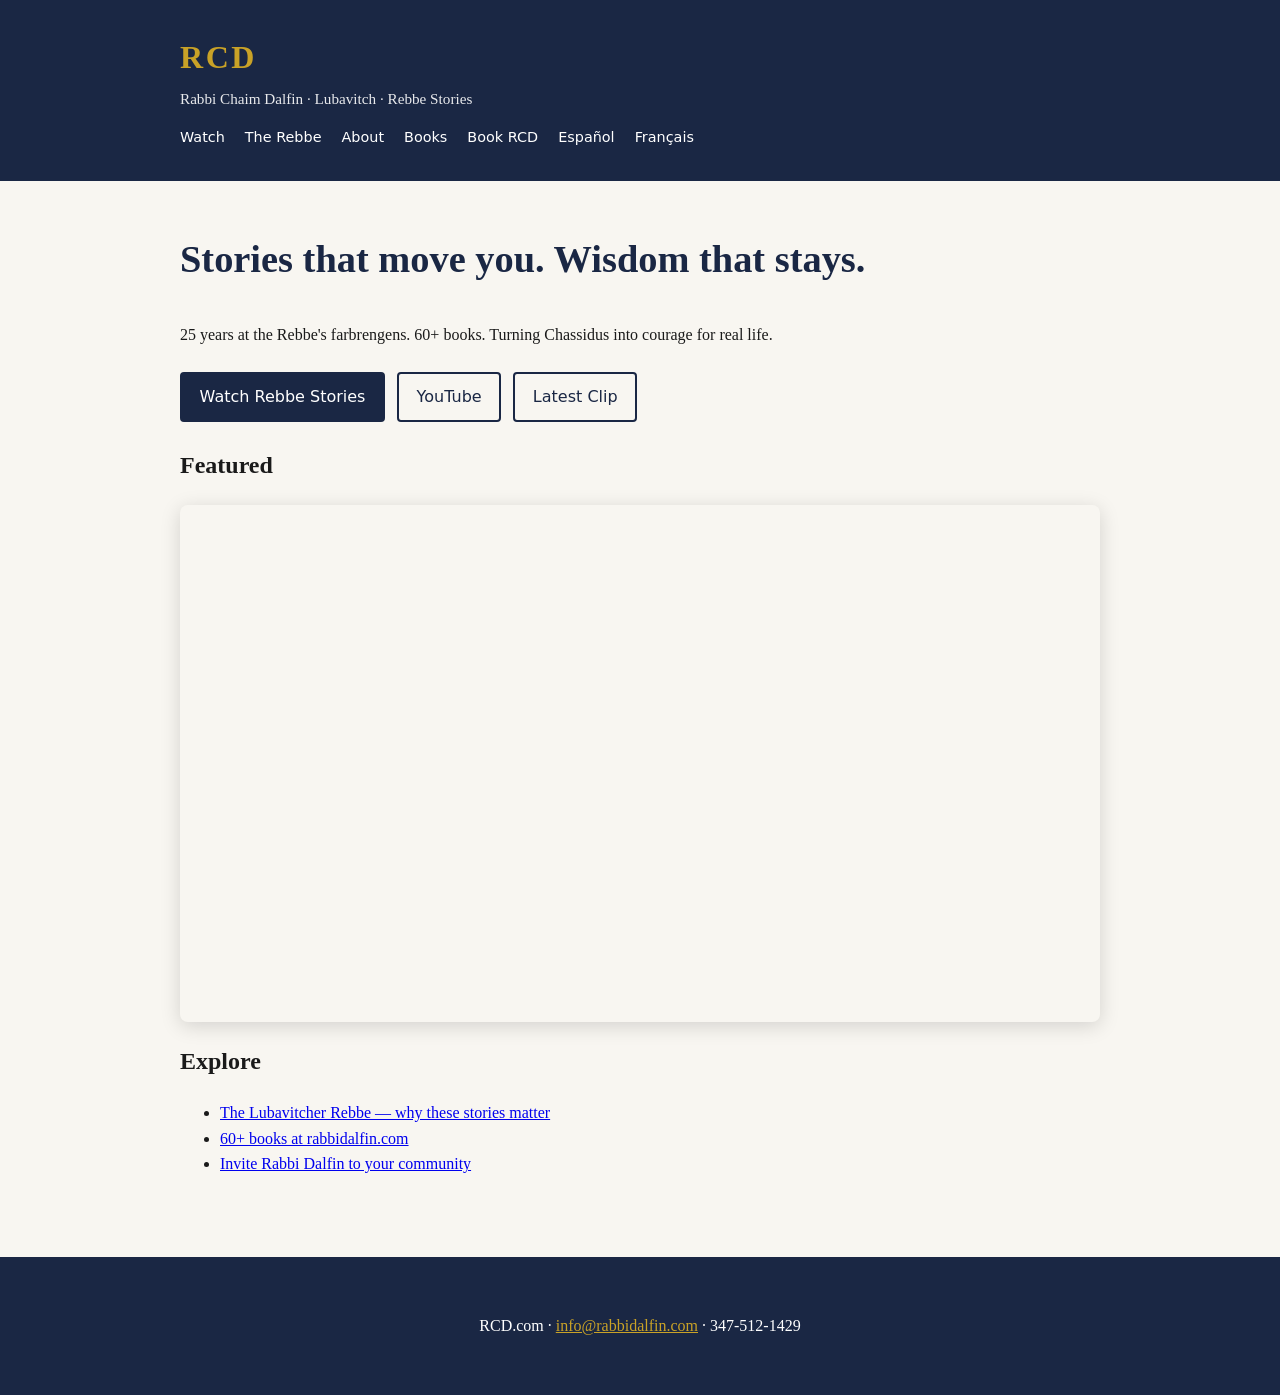
==== index.html @ e17a7317 "Initial RCD.com static site scaffold for Render deployment" ====
<!DOCTYPE html>
<html lang="en">
<head>
  <meta charset="UTF-8">
  <meta name="viewport" content="width=device-width, initial-scale=1">
  <title>RCD | Rabbi Chaim Dalfin — Lubavitch · Rebbe Stories</title>
  <meta name="description" content="Rebbe stories and Chassidus by Rabbi Chaim Dalfin. Watch, learn, book a farbrengen.">
  <link rel="stylesheet" href="/styles.css">
</head>
<body>
  <header class="site-header">
    <div class="wrap">
      <a class="logo" href="/">RCD</a>
      <p class="tagline">Rabbi Chaim Dalfin · Lubavitch · Rebbe Stories</p>
      <nav>
        <a href="/watch.html">Watch</a>
        <a href="/rebbe.html">The Rebbe</a>
        <a href="/about.html">About</a>
        <a href="/books.html">Books</a>
        <a href="/book.html">Book RCD</a>
        <a href="/es.html">Español</a>
        <a href="/fr.html">Français</a>
      </nav>
    </div>
  </header>
  <main class="wrap">
    <section class="hero">
      <h1>Stories that move you. Wisdom that stays.</h1>
      <p>25 years at the Rebbe&apos;s farbrengens. 60+ books. Turning Chassidus into courage for real life.</p>
      <div class="cta-row">
        <a class="btn primary" href="/watch.html">Watch Rebbe Stories</a>
        <a class="btn" href="https://www.youtube.com/@RabbiDalfin" target="_blank" rel="noopener">YouTube</a>
        <a class="btn" href="/clip.html">Latest Clip</a>
      </div>
    </section>
    <section class="embed">
      <h2>Featured</h2>
      <div class="video-wrap">
        <iframe src="https://www.youtube.com/embed/lO8zL2on-t8" title="Rabbi Chaim Dalfin — sample talk" allowfullscreen loading="lazy"></iframe>
      </div>
    </section>
    <section class="links">
      <h2>Explore</h2>
      <ul>
        <li><a href="/rebbe.html">The Lubavitcher Rebbe — why these stories matter</a></li>
        <li><a href="https://www.rabbidalfin.com" target="_blank" rel="noopener">60+ books at rabbidalfin.com</a></li>
        <li><a href="/book.html">Invite Rabbi Dalfin to your community</a></li>
      </ul>
    </section>
  </main>
  <footer class="site-footer">
    <div class="wrap">
      <p>RCD.com · <a href="mailto:info@rabbidalfin.com">info@rabbidalfin.com</a> · 347-512-1429</p>
    </div>
  </footer>
  <script src="/app.js"></script>
</body>
</html>
---- styles.css ----
:root { --navy:#1a2744; --gold:#c9a227; --bg:#f8f6f1; --text:#1a1a1a; }
* { box-sizing:border-box; }
body { margin:0; font-family: Georgia, "Times New Roman", serif; background:var(--bg); color:var(--text); line-height:1.6; }
.wrap { max-width:960px; margin:0 auto; padding:1rem 1.25rem; }
.site-header { background:var(--navy); color:#fff; padding:1rem 0; }
.logo { font-size:2rem; font-weight:bold; color:var(--gold); text-decoration:none; letter-spacing:.08em; }
.tagline { margin:.25rem 0 .75rem; opacity:.9; font-size:.95rem; }
nav a { color:#fff; margin-right:1rem; text-decoration:none; font-family: system-ui, sans-serif; font-size:.9rem; }
nav a:hover { color:var(--gold); }
.hero h1 { font-size:clamp(1.6rem,4vw,2.4rem); color:var(--navy); }
.cta-row { display:flex; flex-wrap:wrap; gap:.75rem; margin:1.5rem 0; }
.btn { display:inline-block; padding:.65rem 1.1rem; border:2px solid var(--navy); color:var(--navy); text-decoration:none; font-family:system-ui,sans-serif; border-radius:4px; }
.btn.primary { background:var(--navy); color:#fff; }
.btn:hover { opacity:.9; }
.video-wrap { position:relative; padding-bottom:56.25%; height:0; overflow:hidden; border-radius:8px; box-shadow:0 4px 20px rgba(0,0,0,.15); }
.video-wrap iframe { position:absolute; top:0; left:0; width:100%; height:100%; border:0; }
.site-footer { background:var(--navy); color:#fff; margin-top:3rem; padding:1.5rem 0; text-align:center; }
.site-footer a { color:var(--gold); }
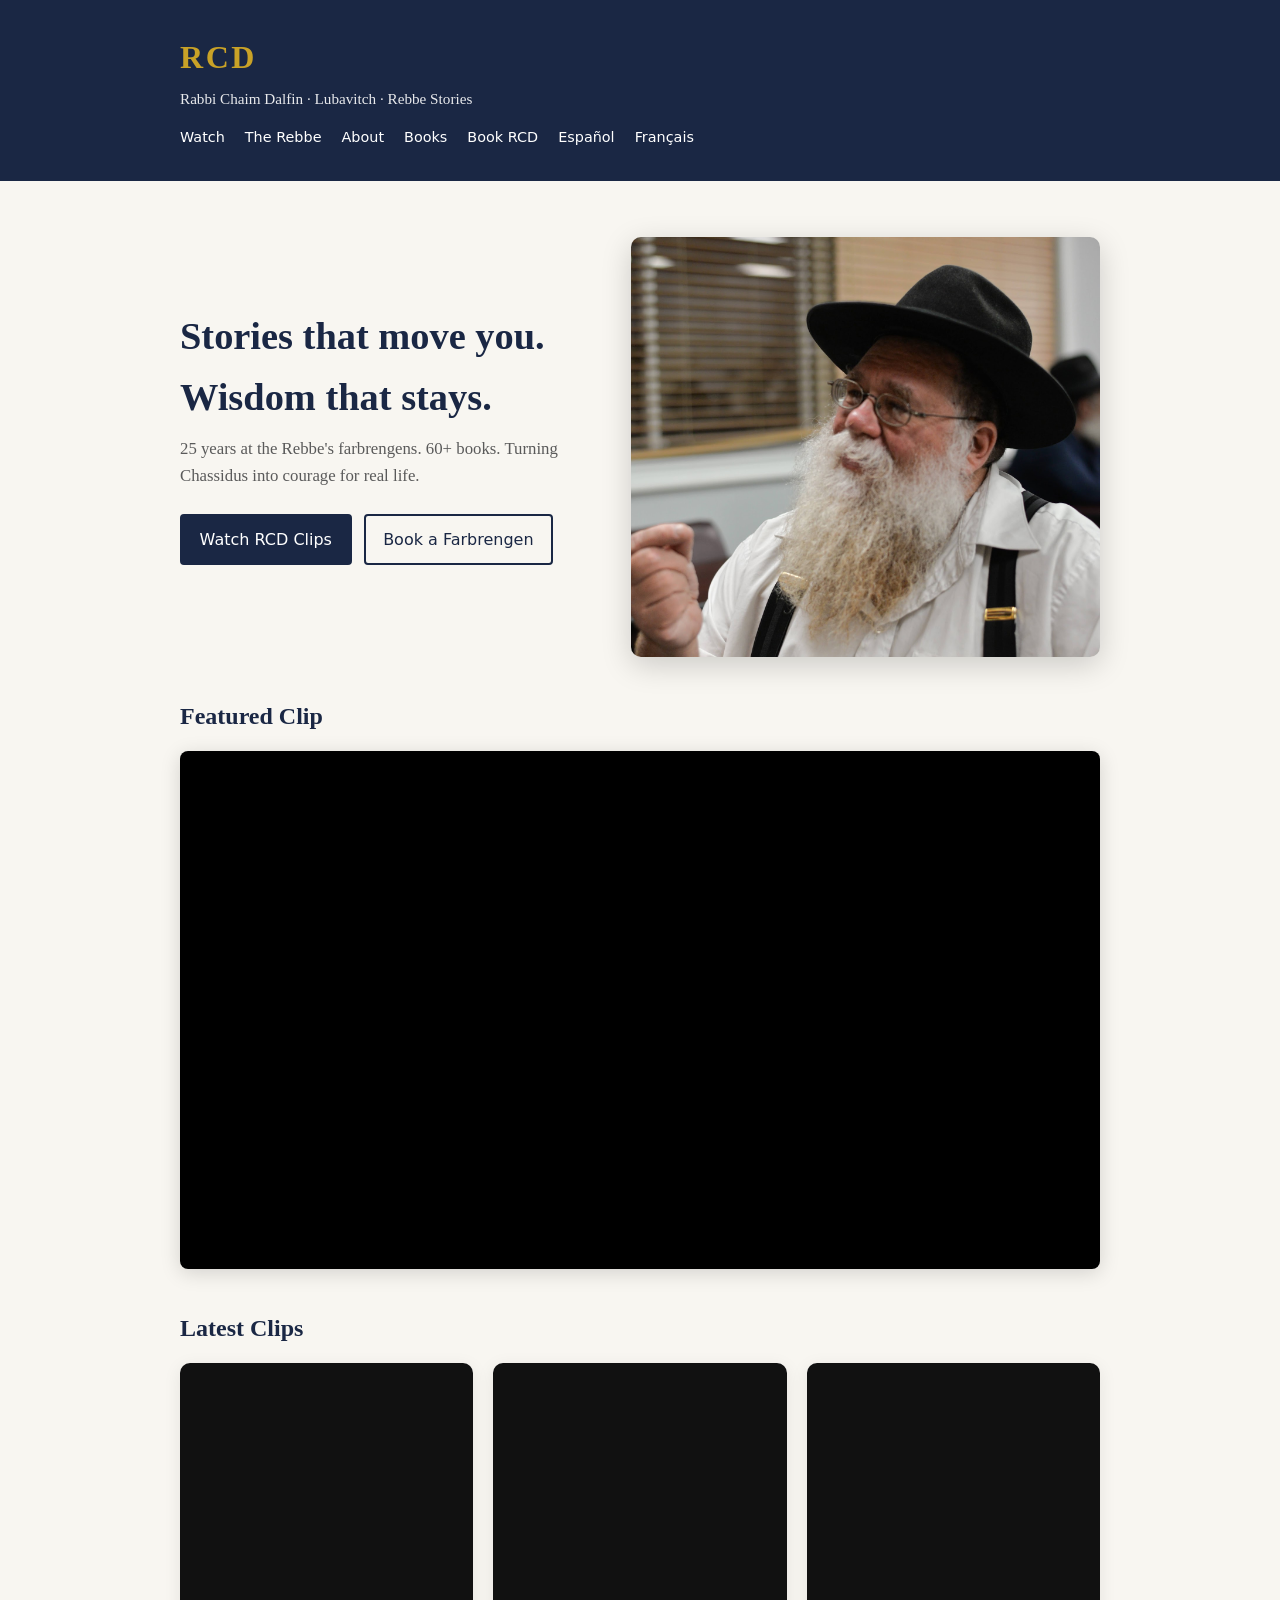
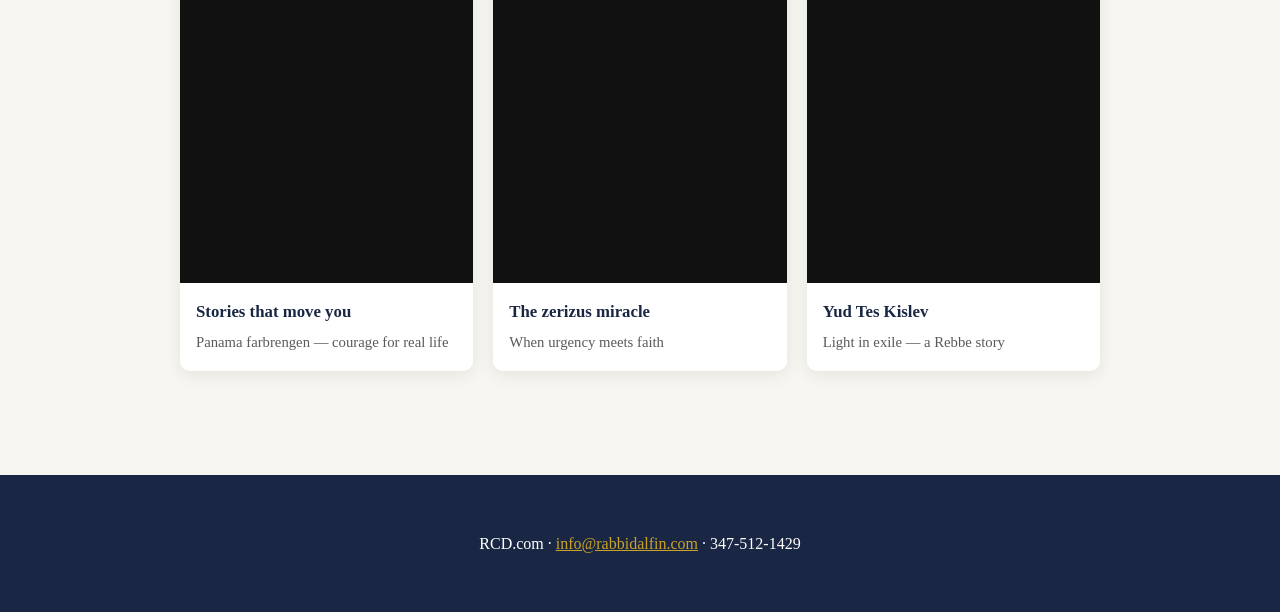
==== commit be746453: "RCD-only site: portraits, clip gallery, and unique pages" ====
--- a/index.html
+++ b/index.html
@@ -4,10 +4,10 @@
   <meta charset="UTF-8">
   <meta name="viewport" content="width=device-width, initial-scale=1">
   <title>RCD | Rabbi Chaim Dalfin — Lubavitch · Rebbe Stories</title>
-  <meta name="description" content="Rebbe stories and Chassidus by Rabbi Chaim Dalfin. Watch, learn, book a farbrengen.">
+  <meta name="description" content="Rebbe stories and Chassidus by Rabbi Chaim Dalfin. Watch clips, explore books, book a farbrengen.">
   <link rel="stylesheet" href="/styles.css">
 </head>
-<body>
+<body data-page="home">
   <header class="site-header">
     <div class="wrap">
       <a class="logo" href="/">RCD</a>
@@ -24,28 +24,24 @@
     </div>
   </header>
   <main class="wrap">
-    <section class="hero">
-      <h1>Stories that move you. Wisdom that stays.</h1>
-      <p>25 years at the Rebbe&apos;s farbrengens. 60+ books. Turning Chassidus into courage for real life.</p>
-      <div class="cta-row">
-        <a class="btn primary" href="/watch.html">Watch Rebbe Stories</a>
-        <a class="btn" href="https://www.youtube.com/@RabbiDalfin" target="_blank" rel="noopener">YouTube</a>
-        <a class="btn" href="/clip.html">Latest Clip</a>
+    <section class="hero has-portrait">
+      <div>
+        <h1>Stories that move you. Wisdom that stays.</h1>
+        <p class="lead">25 years at the Rebbe&apos;s farbrengens. 60+ books. Turning Chassidus into courage for real life.</p>
+        <div class="cta-row">
+          <a class="btn primary" href="/watch.html">Watch RCD Clips</a>
+          <a class="btn" href="/book.html">Book a Farbrengen</a>
+        </div>
       </div>
+      <img class="hero-portrait" data-hero-portrait src="" alt="Rabbi Chaim Dalfin">
     </section>
-    <section class="embed">
-      <h2>Featured</h2>
-      <div class="video-wrap">
-        <iframe src="https://www.youtube.com/embed/lO8zL2on-t8" title="Rabbi Chaim Dalfin — sample talk" allowfullscreen loading="lazy"></iframe>
-      </div>
+    <section>
+      <h2>Featured Clip</h2>
+      <div data-featured-player></div>
     </section>
-    <section class="links">
-      <h2>Explore</h2>
-      <ul>
-        <li><a href="/rebbe.html">The Lubavitcher Rebbe — why these stories matter</a></li>
-        <li><a href="https://www.rabbidalfin.com" target="_blank" rel="noopener">60+ books at rabbidalfin.com</a></li>
-        <li><a href="/book.html">Invite Rabbi Dalfin to your community</a></li>
-      </ul>
+    <section>
+      <h2>Latest Clips</h2>
+      <div class="clip-grid" data-clip-grid></div>
     </section>
   </main>
   <footer class="site-footer">
--- a/styles.css
+++ b/styles.css
@@ -1,18 +1,161 @@
-:root { --navy:#1a2744; --gold:#c9a227; --bg:#f8f6f1; --text:#1a1a1a; }
-* { box-sizing:border-box; }
-body { margin:0; font-family: Georgia, "Times New Roman", serif; background:var(--bg); color:var(--text); line-height:1.6; }
-.wrap { max-width:960px; margin:0 auto; padding:1rem 1.25rem; }
-.site-header { background:var(--navy); color:#fff; padding:1rem 0; }
-.logo { font-size:2rem; font-weight:bold; color:var(--gold); text-decoration:none; letter-spacing:.08em; }
-.tagline { margin:.25rem 0 .75rem; opacity:.9; font-size:.95rem; }
-nav a { color:#fff; margin-right:1rem; text-decoration:none; font-family: system-ui, sans-serif; font-size:.9rem; }
-nav a:hover { color:var(--gold); }
-.hero h1 { font-size:clamp(1.6rem,4vw,2.4rem); color:var(--navy); }
-.cta-row { display:flex; flex-wrap:wrap; gap:.75rem; margin:1.5rem 0; }
-.btn { display:inline-block; padding:.65rem 1.1rem; border:2px solid var(--navy); color:var(--navy); text-decoration:none; font-family:system-ui,sans-serif; border-radius:4px; }
-.btn.primary { background:var(--navy); color:#fff; }
-.btn:hover { opacity:.9; }
-.video-wrap { position:relative; padding-bottom:56.25%; height:0; overflow:hidden; border-radius:8px; box-shadow:0 4px 20px rgba(0,0,0,.15); }
-.video-wrap iframe { position:absolute; top:0; left:0; width:100%; height:100%; border:0; }
-.site-footer { background:var(--navy); color:#fff; margin-top:3rem; padding:1.5rem 0; text-align:center; }
-.site-footer a { color:var(--gold); }
+:root {
+  --navy: #1a2744;
+  --gold: #c9a227;
+  --bg: #f8f6f1;
+  --text: #1a1a1a;
+  --muted: #5a5a5a;
+  --card: #fff;
+}
+* { box-sizing: border-box; }
+body {
+  margin: 0;
+  font-family: Georgia, "Times New Roman", serif;
+  background: var(--bg);
+  color: var(--text);
+  line-height: 1.6;
+}
+.wrap { max-width: 960px; margin: 0 auto; padding: 1rem 1.25rem; }
+.site-header {
+  background: var(--navy);
+  color: #fff;
+  padding: 1rem 0;
+}
+.logo {
+  font-size: 2rem;
+  font-weight: bold;
+  color: var(--gold);
+  text-decoration: none;
+  letter-spacing: .08em;
+}
+.tagline { margin: .25rem 0 .75rem; opacity: .9; font-size: .95rem; }
+nav a {
+  color: #fff;
+  margin-right: 1rem;
+  text-decoration: none;
+  font-family: system-ui, sans-serif;
+  font-size: .9rem;
+}
+nav a:hover, nav a.active { color: var(--gold); }
+.hero { display: grid; gap: 1.5rem; align-items: center; }
+@media (min-width: 720px) {
+  .hero.has-portrait { grid-template-columns: 1fr 1.1fr; }
+}
+.hero h1 { font-size: clamp(1.6rem, 4vw, 2.4rem); color: var(--navy); margin: 0 0 .5rem; }
+.hero p.lead { font-size: 1.05rem; color: var(--muted); margin: 0; }
+.hero-portrait {
+  width: 100%;
+  max-height: 420px;
+  object-fit: cover;
+  border-radius: 10px;
+  box-shadow: 0 8px 30px rgba(0,0,0,.18);
+}
+.cta-row { display: flex; flex-wrap: wrap; gap: .75rem; margin: 1.5rem 0; }
+.btn {
+  display: inline-block;
+  padding: .65rem 1.1rem;
+  border: 2px solid var(--navy);
+  color: var(--navy);
+  text-decoration: none;
+  font-family: system-ui, sans-serif;
+  border-radius: 4px;
+  background: transparent;
+  cursor: pointer;
+}
+.btn.primary { background: var(--navy); color: #fff; }
+.btn:hover { opacity: .9; }
+section { margin: 2.5rem 0; }
+section h2 { color: var(--navy); margin-bottom: 1rem; }
+.clip-grid {
+  display: grid;
+  grid-template-columns: repeat(auto-fill, minmax(260px, 1fr));
+  gap: 1.25rem;
+}
+.clip-card {
+  background: var(--card);
+  border-radius: 10px;
+  overflow: hidden;
+  box-shadow: 0 4px 18px rgba(0,0,0,.08);
+  text-decoration: none;
+  color: inherit;
+  transition: transform .15s;
+}
+.clip-card:hover { transform: translateY(-2px); }
+.clip-thumb {
+  position: relative;
+  padding-bottom: 177%;
+  background: #111;
+  overflow: hidden;
+}
+.clip-thumb video,
+.clip-thumb iframe,
+.clip-thumb img {
+  position: absolute;
+  inset: 0;
+  width: 100%;
+  height: 100%;
+  object-fit: cover;
+  border: 0;
+}
+.clip-body { padding: 1rem; }
+.clip-body h3 { margin: 0 0 .35rem; font-size: 1.05rem; color: var(--navy); }
+.clip-body p { margin: 0; font-size: .92rem; color: var(--muted); }
+.portrait-strip {
+  display: flex;
+  gap: .75rem;
+  overflow-x: auto;
+  padding-bottom: .5rem;
+}
+.portrait-strip img {
+  height: 140px;
+  width: auto;
+  border-radius: 8px;
+  flex: 0 0 auto;
+}
+.video-wrap {
+  position: relative;
+  padding-bottom: 56.25%;
+  height: 0;
+  overflow: hidden;
+  border-radius: 8px;
+  box-shadow: 0 4px 20px rgba(0,0,0,.15);
+  background: #000;
+}
+.video-wrap iframe,
+.video-wrap video {
+  position: absolute;
+  top: 0; left: 0;
+  width: 100%; height: 100%;
+  border: 0;
+}
+.video-wrap.vertical { padding-bottom: 177%; max-width: 360px; margin: 0 auto; }
+.prose { max-width: 42rem; }
+.prose p { margin: 0 0 1rem; }
+.link-list { list-style: none; padding: 0; }
+.link-list li { margin: .65rem 0; }
+.link-list a { color: var(--navy); font-weight: 600; }
+.book-grid {
+  display: grid;
+  grid-template-columns: repeat(auto-fill, minmax(220px, 1fr));
+  gap: 1rem;
+}
+.book-card {
+  background: var(--card);
+  padding: 1.25rem;
+  border-radius: 8px;
+  box-shadow: 0 2px 12px rgba(0,0,0,.06);
+}
+.book-card h3 { margin-top: 0; color: var(--navy); }
+.contact-box {
+  background: var(--card);
+  padding: 1.5rem;
+  border-radius: 8px;
+  border-left: 4px solid var(--gold);
+}
+.site-footer {
+  background: var(--navy);
+  color: #fff;
+  margin-top: 3rem;
+  padding: 1.5rem 0;
+  text-align: center;
+}
+.site-footer a { color: var(--gold); }
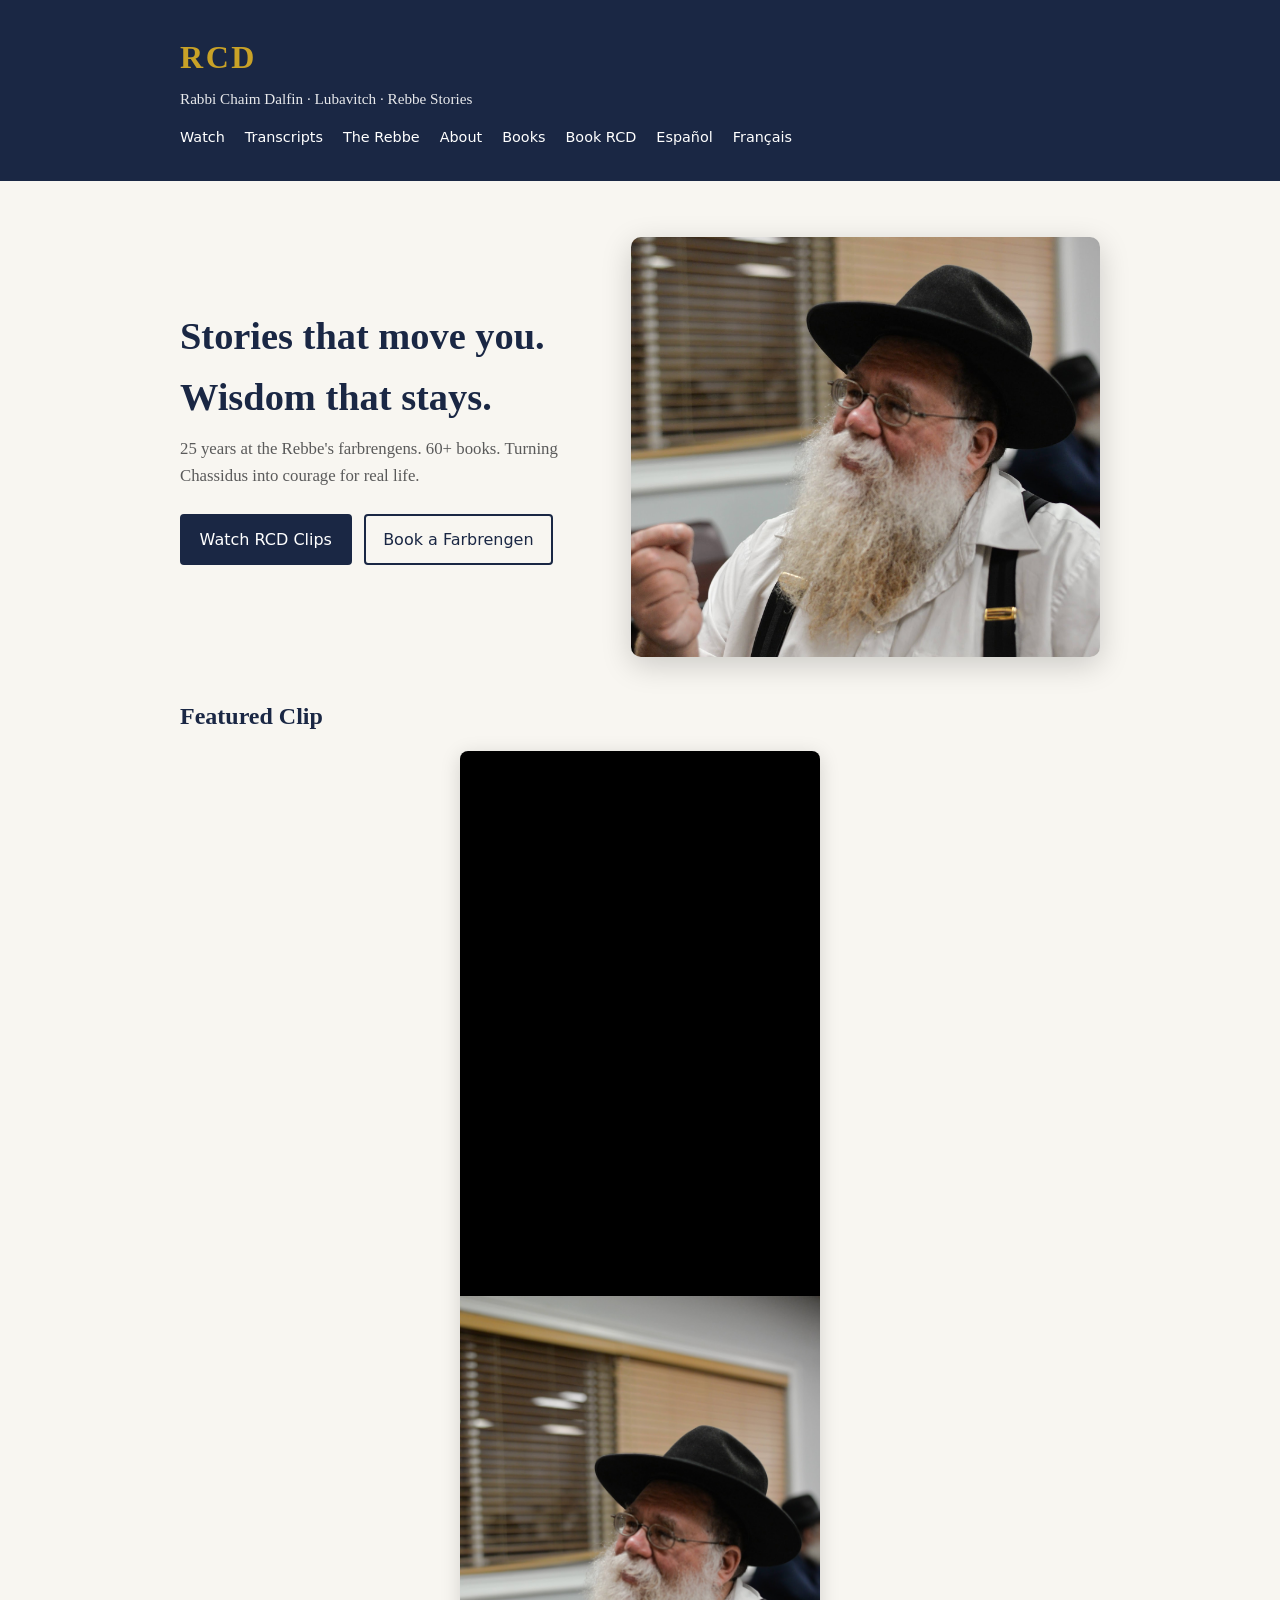
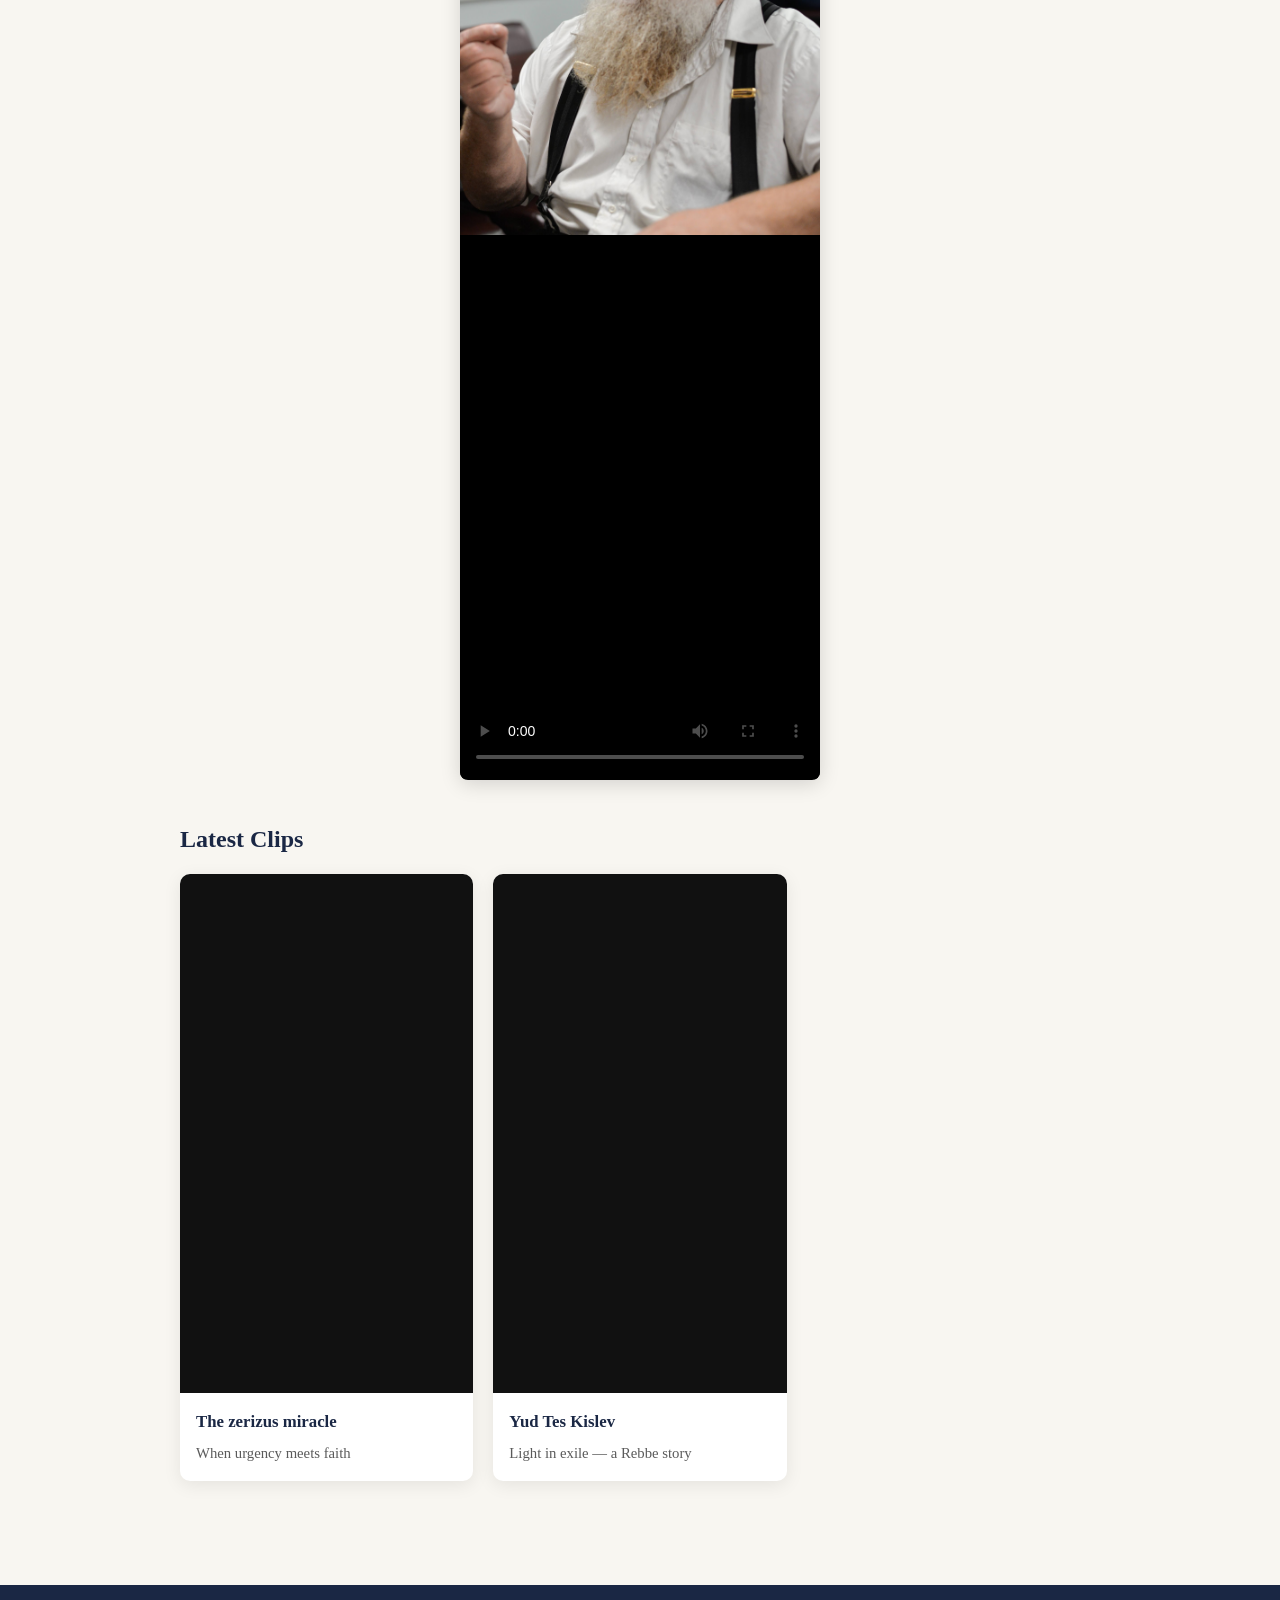
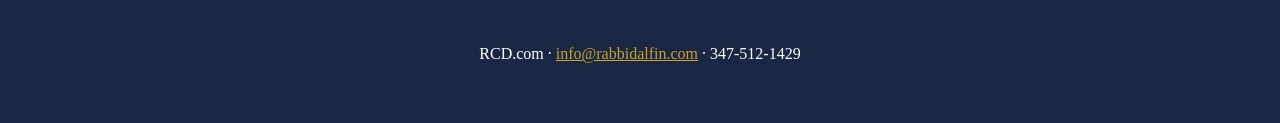
==== commit ffb4d6e7: "Add full video transcripts with timestamps and YouTube links. Self-contained transcript data, listin" ====
--- a/index.html
+++ b/index.html
@@ -14,6 +14,7 @@
       <p class="tagline">Rabbi Chaim Dalfin · Lubavitch · Rebbe Stories</p>
       <nav>
         <a href="/watch.html">Watch</a>
+        <a href="/transcripts.html">Transcripts</a>
         <a href="/rebbe.html">The Rebbe</a>
         <a href="/about.html">About</a>
         <a href="/books.html">Books</a>
--- a/styles.css
+++ b/styles.css
@@ -88,13 +88,18 @@
 }
 .clip-thumb video,
 .clip-thumb iframe,
-.clip-thumb img {
+.clip-thumb img,
+.clip-thumb-poster {
   position: absolute;
   inset: 0;
   width: 100%;
   height: 100%;
   object-fit: cover;
   border: 0;
+}
+.clip-thumb-poster {
+  background-size: cover;
+  background-position: center top;
 }
 .clip-body { padding: 1rem; }
 .clip-body h3 { margin: 0 0 .35rem; font-size: 1.05rem; color: var(--navy); }
@@ -159,3 +164,57 @@
   text-align: center;
 }
 .site-footer a { color: var(--gold); }
+.transcript-list li {
+  background: var(--card);
+  padding: 1rem 1.25rem;
+  border-radius: 8px;
+  box-shadow: 0 2px 12px rgba(0,0,0,.06);
+}
+.transcript-list a { font-size: 1.05rem; }
+.transcript-meta {
+  display: block;
+  margin-top: .35rem;
+  font-size: .88rem;
+  color: var(--muted);
+  font-family: system-ui, sans-serif;
+}
+.transcript-meta a { color: var(--navy); font-weight: 500; }
+.transcript-body {
+  margin-top: 1.5rem;
+  background: var(--card);
+  border-radius: 8px;
+  padding: 1rem;
+  box-shadow: 0 2px 12px rgba(0,0,0,.06);
+}
+.transcript-line {
+  display: grid;
+  grid-template-columns: 4.5rem 1fr;
+  gap: .75rem;
+  padding: .65rem 0;
+  border-bottom: 1px solid rgba(26,39,68,.08);
+}
+.transcript-line:last-child { border-bottom: 0; }
+.transcript-time {
+  font-family: ui-monospace, "Cascadia Code", "Segoe UI Mono", monospace;
+  font-size: .78rem;
+  color: var(--gold);
+  background: var(--navy);
+  padding: .2rem .35rem;
+  border-radius: 3px;
+  white-space: nowrap;
+  align-self: start;
+  line-height: 1.4;
+}
+.transcript-text {
+  margin: 0;
+  font-size: .95rem;
+  word-break: break-word;
+}
+.transcript-loading { color: var(--muted); }
+@media (max-width: 480px) {
+  .transcript-line {
+    grid-template-columns: 1fr;
+    gap: .35rem;
+  }
+  .transcript-time { width: fit-content; }
+}
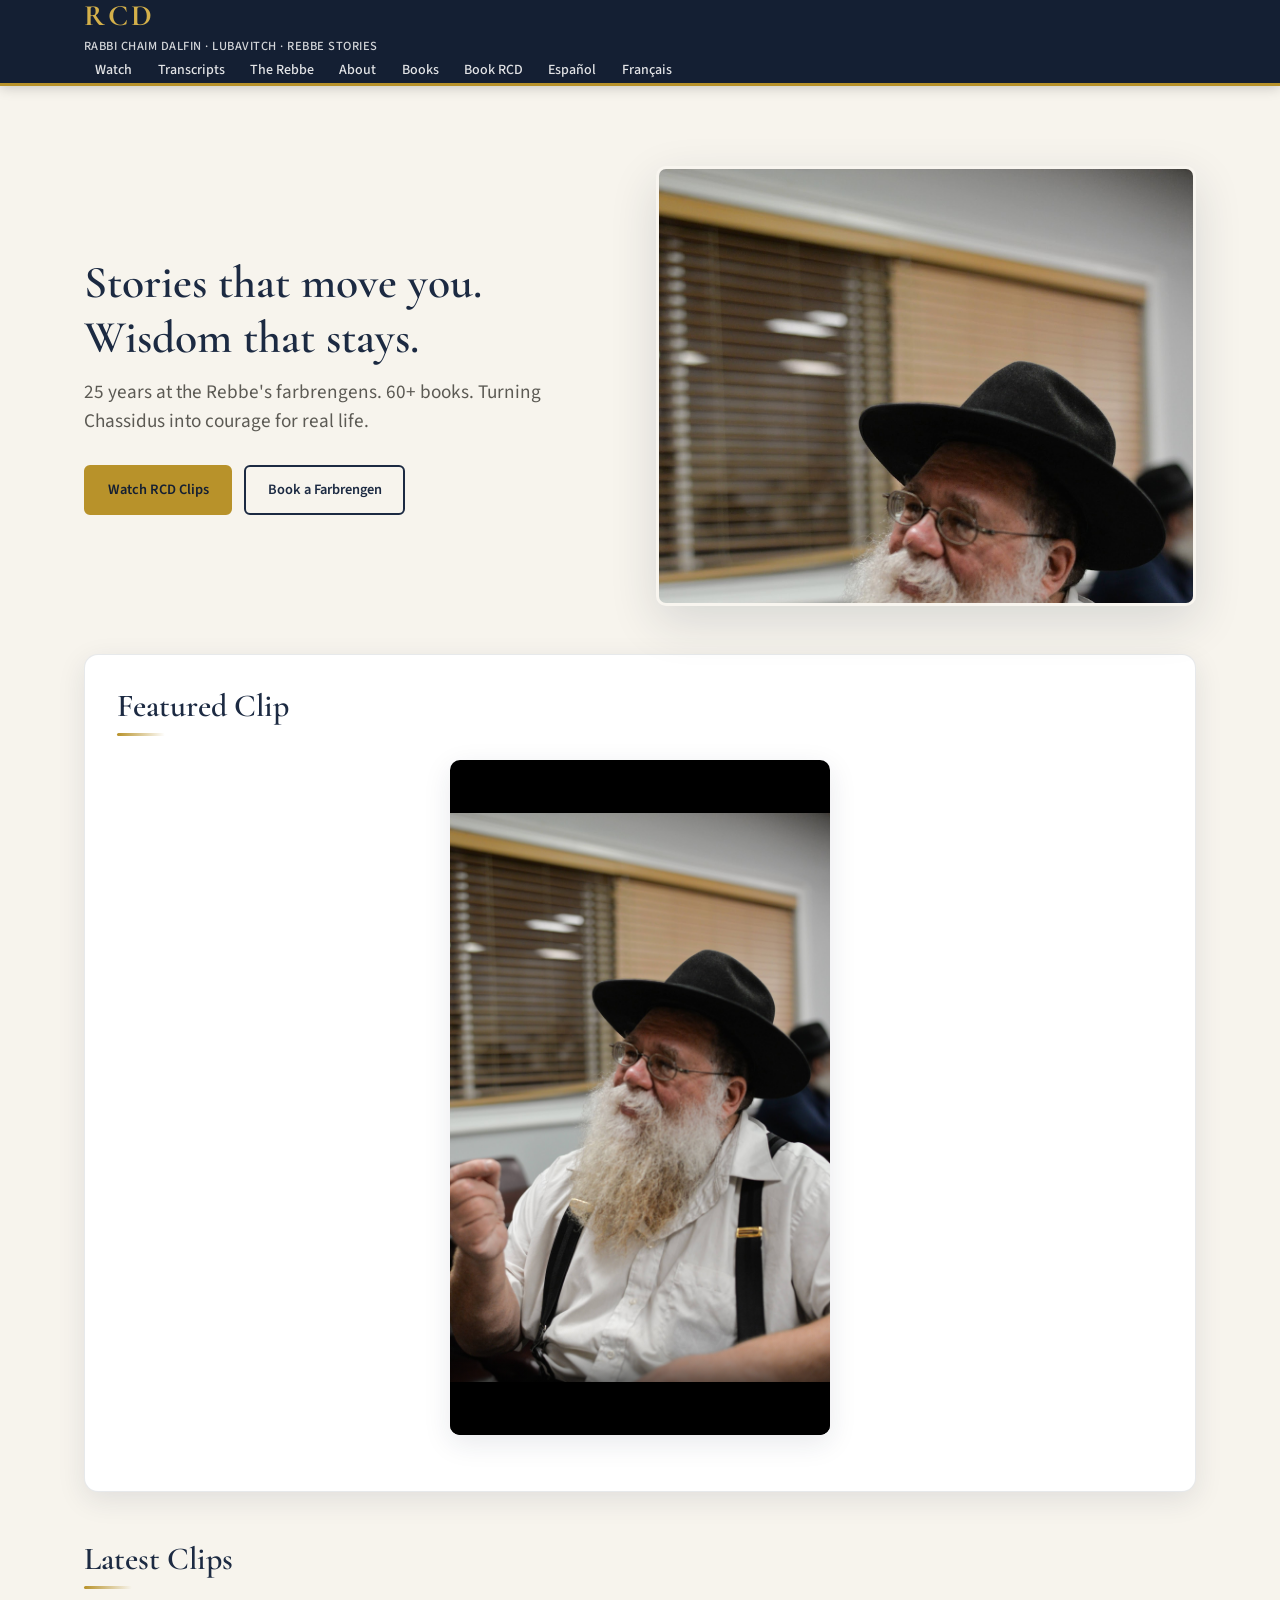
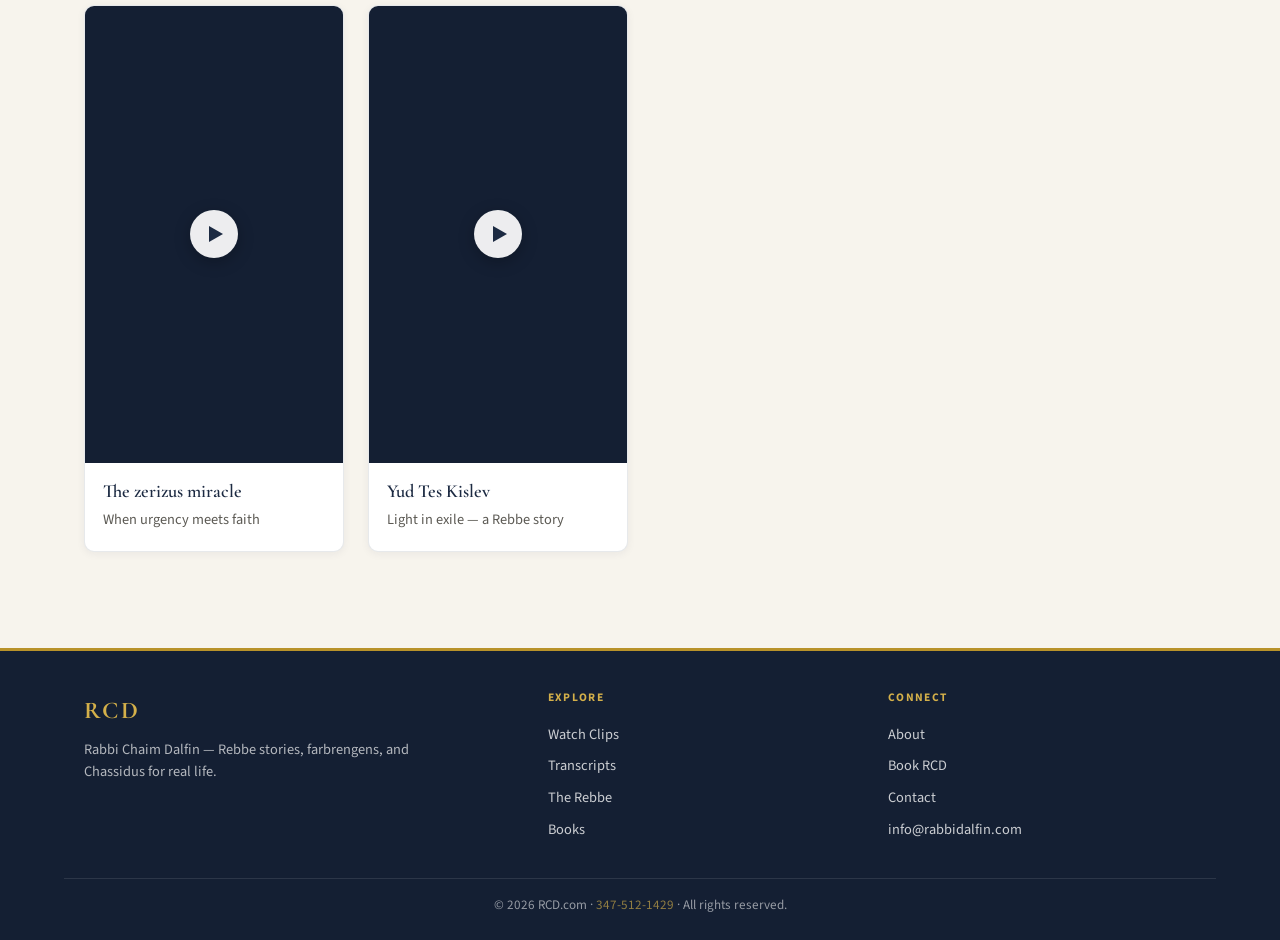
==== commit c1c46a60: "Phase 2 design upgrade: professional Torah-education site styling. Refined typography, header/nav, h" ====
--- a/index.html
+++ b/index.html
@@ -46,8 +46,28 @@
     </section>
   </main>
   <footer class="site-footer">
-    <div class="wrap">
-      <p>RCD.com · <a href="mailto:info@rabbidalfin.com">info@rabbidalfin.com</a> · 347-512-1429</p>
+    <div class="wrap footer-grid">
+      <div class="footer-brand">
+        <span class="logo-footer">RCD</span>
+        <p>Rabbi Chaim Dalfin — Rebbe stories, farbrengens, and Chassidus for real life.</p>
+      </div>
+      <div class="footer-col">
+        <h4>Explore</h4>
+        <a href="/watch.html">Watch Clips</a>
+        <a href="/transcripts.html">Transcripts</a>
+        <a href="/rebbe.html">The Rebbe</a>
+        <a href="/books.html">Books</a>
+      </div>
+      <div class="footer-col">
+        <h4>Connect</h4>
+        <a href="/about.html">About</a>
+        <a href="/book.html">Book RCD</a>
+        <a href="/contact.html">Contact</a>
+        <a href="mailto:info@rabbidalfin.com">info@rabbidalfin.com</a>
+      </div>
+    </div>
+    <div class="footer-bottom wrap">
+      <p>© 2026 RCD.com · <a href="tel:+13475121429">347-512-1429</a> · All rights reserved.</p>
     </div>
   </footer>
   <script src="/app.js"></script>
--- a/styles.css
+++ b/styles.css
@@ -1,91 +1,354 @@
+@import url('https://fonts.googleapis.com/css2?family=Cormorant+Garamond:ital,wght@0,500;0,600;0,700;1,500&family=Source+Sans+3:ital,wght@0,400;0,500;0,600;0,700;1,400&display=swap');
+
 :root {
-  --navy: #1a2744;
-  --gold: #c9a227;
-  --bg: #f8f6f1;
-  --text: #1a1a1a;
-  --muted: #5a5a5a;
+  --navy: #1c2a42;
+  --navy-deep: #141f33;
+  --gold: #b8922a;
+  --gold-light: #d4b04a;
+  --bg: #f7f4ed;
+  --bg-warm: #efe9dc;
+  --text: #1e1e1e;
+  --muted: #5c5a54;
   --card: #fff;
-}
-* { box-sizing: border-box; }
+  --border: rgba(28, 42, 66, 0.1);
+  --shadow-sm: 0 2px 8px rgba(28, 42, 66, 0.06);
+  --shadow-md: 0 8px 28px rgba(28, 42, 66, 0.1);
+  --shadow-lg: 0 16px 48px rgba(28, 42, 66, 0.14);
+  --radius: 10px;
+  --radius-lg: 14px;
+  --font-serif: 'Cormorant Garamond', Georgia, 'Times New Roman', serif;
+  --font-sans: 'Source Sans 3', system-ui, -apple-system, 'Segoe UI', sans-serif;
+  --header-h: 4.5rem;
+  --wrap: 72rem;
+}
+
+*, *::before, *::after { box-sizing: border-box; }
+
+html { scroll-behavior: smooth; }
+
 body {
   margin: 0;
-  font-family: Georgia, "Times New Roman", serif;
+  font-family: var(--font-sans);
   background: var(--bg);
   color: var(--text);
-  line-height: 1.6;
-}
-.wrap { max-width: 960px; margin: 0 auto; padding: 1rem 1.25rem; }
+  line-height: 1.65;
+  font-size: 1rem;
+  -webkit-font-smoothing: antialiased;
+}
+
+img { max-width: 100%; height: auto; display: block; }
+
+.wrap {
+  max-width: var(--wrap);
+  margin: 0 auto;
+  padding: 0 1.25rem;
+}
+
+/* Header */
 .site-header {
-  background: var(--navy);
+  position: sticky;
+  top: 0;
+  z-index: 100;
+  background: var(--navy-deep);
   color: #fff;
-  padding: 1rem 0;
-}
+  border-bottom: 3px solid var(--gold);
+  box-shadow: 0 2px 12px rgba(0, 0, 0, 0.18);
+}
+
+.header-inner {
+  display: flex;
+  align-items: center;
+  justify-content: space-between;
+  gap: 1rem;
+  min-height: var(--header-h);
+  padding-top: 0.5rem;
+  padding-bottom: 0.5rem;
+}
+
+.header-brand { flex: 1; min-width: 0; }
+
 .logo {
-  font-size: 2rem;
-  font-weight: bold;
+  display: inline-block;
+  font-family: var(--font-serif);
+  font-size: 1.85rem;
+  font-weight: 700;
+  color: var(--gold-light);
+  text-decoration: none;
+  letter-spacing: 0.12em;
+  line-height: 1.1;
+}
+
+.logo:hover { color: #fff; }
+
+.tagline {
+  margin: 0.15rem 0 0;
+  opacity: 0.82;
+  font-size: 0.78rem;
+  font-weight: 500;
+  letter-spacing: 0.04em;
+  text-transform: uppercase;
+  white-space: nowrap;
+  overflow: hidden;
+  text-overflow: ellipsis;
+}
+
+.nav-toggle {
+  display: none;
+  flex-direction: column;
+  justify-content: center;
+  gap: 5px;
+  width: 2.5rem;
+  height: 2.5rem;
+  padding: 0.4rem;
+  border: 1px solid rgba(255, 255, 255, 0.25);
+  border-radius: 6px;
+  background: transparent;
+  cursor: pointer;
+  flex-shrink: 0;
+}
+
+.nav-toggle span {
+  display: block;
+  height: 2px;
+  background: #fff;
+  border-radius: 1px;
+  transition: transform 0.2s, opacity 0.2s;
+}
+
+.nav-toggle[aria-expanded="true"] span:nth-child(1) {
+  transform: translateY(7px) rotate(45deg);
+}
+.nav-toggle[aria-expanded="true"] span:nth-child(2) { opacity: 0; }
+.nav-toggle[aria-expanded="true"] span:nth-child(3) {
+  transform: translateY(-7px) rotate(-45deg);
+}
+
+.site-nav {
+  display: flex;
+  flex-wrap: wrap;
+  align-items: center;
+  gap: 0.15rem 0.1rem;
+}
+
+.site-nav a,
+nav a {
+  color: rgba(255, 255, 255, 0.88);
+  padding: 0.45rem 0.7rem;
+  text-decoration: none;
+  font-size: 0.875rem;
+  font-weight: 500;
+  border-radius: 5px;
+  transition: color 0.15s, background 0.15s;
+  white-space: nowrap;
+}
+
+.site-nav a:hover,
+nav a:hover {
+  color: var(--gold-light);
+  background: rgba(255, 255, 255, 0.06);
+}
+
+.site-nav a.active,
+nav a.active {
+  color: var(--navy-deep);
+  background: var(--gold-light);
+  font-weight: 600;
+}
+
+main.wrap { padding-top: 2rem; padding-bottom: 3rem; }
+
+h1, h2, h3, h4 {
+  font-family: var(--font-serif);
+  font-weight: 600;
+  line-height: 1.2;
+  color: var(--navy);
+}
+
+h1 { font-size: clamp(2rem, 5vw, 2.85rem); margin: 0 0 0.75rem; }
+h2 { font-size: clamp(1.5rem, 3.5vw, 2rem); margin: 0 0 1rem; }
+h3 { font-size: 1.2rem; margin: 0 0 0.35rem; }
+
+.lead {
+  font-size: clamp(1.05rem, 2.5vw, 1.2rem);
+  color: var(--muted);
+  margin: 0;
+  line-height: 1.55;
+  max-width: 38rem;
+}
+
+.section-label {
+  display: inline-block;
+  font-family: var(--font-sans);
+  font-size: 0.72rem;
+  font-weight: 700;
+  letter-spacing: 0.14em;
+  text-transform: uppercase;
   color: var(--gold);
-  text-decoration: none;
-  letter-spacing: .08em;
-}
-.tagline { margin: .25rem 0 .75rem; opacity: .9; font-size: .95rem; }
-nav a {
+  margin-bottom: 0.5rem;
+}
+
+section { margin: 3rem 0; }
+
+section > h2 {
+  position: relative;
+  padding-bottom: 0.65rem;
+}
+
+section > h2::after {
+  content: '';
+  position: absolute;
+  left: 0;
+  bottom: 0;
+  width: 3rem;
+  height: 3px;
+  background: linear-gradient(90deg, var(--gold), transparent);
+  border-radius: 2px;
+}
+
+.page-hero,
+.hero { display: grid; gap: 2rem; align-items: center; }
+
+.page-hero {
+  background: linear-gradient(135deg, var(--navy-deep) 0%, var(--navy) 55%, #2a3f5f 100%);
   color: #fff;
-  margin-right: 1rem;
-  text-decoration: none;
-  font-family: system-ui, sans-serif;
-  font-size: .9rem;
-}
-nav a:hover, nav a.active { color: var(--gold); }
-.hero { display: grid; gap: 1.5rem; align-items: center; }
-@media (min-width: 720px) {
-  .hero.has-portrait { grid-template-columns: 1fr 1.1fr; }
-}
-.hero h1 { font-size: clamp(1.6rem, 4vw, 2.4rem); color: var(--navy); margin: 0 0 .5rem; }
-.hero p.lead { font-size: 1.05rem; color: var(--muted); margin: 0; }
+  border-radius: var(--radius-lg);
+  padding: clamp(2rem, 5vw, 3.5rem);
+  margin-bottom: 1rem;
+  box-shadow: var(--shadow-lg);
+  position: relative;
+  overflow: hidden;
+}
+
+.page-hero::before {
+  content: '';
+  position: absolute;
+  inset: 0;
+  background: radial-gradient(ellipse at 80% 20%, rgba(184, 146, 42, 0.15) 0%, transparent 60%);
+  pointer-events: none;
+}
+
+.page-hero > * { position: relative; z-index: 1; }
+.page-hero h1, .page-hero .lead { color: #fff; }
+.page-hero .lead { opacity: 0.9; max-width: 36rem; }
+.home-hero { margin-top: 0.5rem; }
+
+@media (min-width: 768px) {
+  .hero.has-portrait,
+  .page-hero.has-portrait { grid-template-columns: 1fr 1fr; }
+}
+
+.hero h1 { color: var(--navy); }
+.hero p.lead { color: var(--muted); }
+
 .hero-portrait {
   width: 100%;
-  max-height: 420px;
+  max-height: 440px;
   object-fit: cover;
-  border-radius: 10px;
-  box-shadow: 0 8px 30px rgba(0,0,0,.18);
-}
-.cta-row { display: flex; flex-wrap: wrap; gap: .75rem; margin: 1.5rem 0; }
+  object-position: center top;
+  border-radius: var(--radius);
+  box-shadow: var(--shadow-lg);
+  border: 3px solid rgba(255, 255, 255, 0.12);
+}
+
+.page-hero .hero-portrait { border-color: rgba(184, 146, 42, 0.35); }
+
+.hero-eyebrow {
+  font-size: 0.75rem;
+  font-weight: 700;
+  letter-spacing: 0.16em;
+  text-transform: uppercase;
+  color: var(--gold-light);
+  margin: 0 0 0.75rem;
+}
+
+.cta-row {
+  display: flex;
+  flex-wrap: wrap;
+  gap: 0.75rem;
+  margin: 1.75rem 0 0;
+}
+
 .btn {
-  display: inline-block;
-  padding: .65rem 1.1rem;
+  display: inline-flex;
+  align-items: center;
+  justify-content: center;
+  padding: 0.7rem 1.35rem;
   border: 2px solid var(--navy);
   color: var(--navy);
   text-decoration: none;
-  font-family: system-ui, sans-serif;
-  border-radius: 4px;
+  font-family: var(--font-sans);
+  font-size: 0.9rem;
+  font-weight: 600;
+  border-radius: 6px;
   background: transparent;
   cursor: pointer;
-}
-.btn.primary { background: var(--navy); color: #fff; }
-.btn:hover { opacity: .9; }
-section { margin: 2.5rem 0; }
-section h2 { color: var(--navy); margin-bottom: 1rem; }
+  transition: background 0.15s, color 0.15s, border-color 0.15s, transform 0.1s;
+}
+
+.btn:hover {
+  background: var(--navy);
+  color: #fff;
+  transform: translateY(-1px);
+}
+
+.btn.primary {
+  background: var(--gold);
+  border-color: var(--gold);
+  color: var(--navy-deep);
+}
+
+.btn.primary:hover {
+  background: var(--gold-light);
+  border-color: var(--gold-light);
+  color: var(--navy-deep);
+}
+
+.page-hero .btn { border-color: rgba(255, 255, 255, 0.5); color: #fff; }
+.page-hero .btn:hover { background: rgba(255, 255, 255, 0.12); border-color: #fff; color: #fff; }
+.page-hero .btn.primary { background: var(--gold); border-color: var(--gold); color: var(--navy-deep); }
+.page-hero .btn.primary:hover { background: var(--gold-light); border-color: var(--gold-light); }
+
+.featured-section {
+  background: var(--card);
+  border-radius: var(--radius-lg);
+  padding: clamp(1.25rem, 3vw, 2rem);
+  box-shadow: var(--shadow-md);
+  border: 1px solid var(--border);
+}
+
+.featured-section h2 { margin-top: 0; }
+
 .clip-grid {
   display: grid;
-  grid-template-columns: repeat(auto-fill, minmax(260px, 1fr));
-  gap: 1.25rem;
-}
+  grid-template-columns: repeat(auto-fill, minmax(240px, 1fr));
+  gap: 1.5rem;
+}
+
 .clip-card {
   background: var(--card);
-  border-radius: 10px;
+  border-radius: var(--radius);
   overflow: hidden;
-  box-shadow: 0 4px 18px rgba(0,0,0,.08);
+  box-shadow: var(--shadow-sm);
+  border: 1px solid var(--border);
   text-decoration: none;
   color: inherit;
-  transition: transform .15s;
-}
-.clip-card:hover { transform: translateY(-2px); }
+  transition: transform 0.2s, box-shadow 0.2s;
+  display: flex;
+  flex-direction: column;
+}
+
+.clip-card:hover {
+  transform: translateY(-4px);
+  box-shadow: var(--shadow-md);
+}
+
 .clip-thumb {
   position: relative;
   padding-bottom: 177%;
-  background: #111;
+  background: var(--navy-deep);
   overflow: hidden;
 }
+
 .clip-thumb video,
 .clip-thumb iframe,
 .clip-thumb img,
@@ -97,124 +360,372 @@
   object-fit: cover;
   border: 0;
 }
+
 .clip-thumb-poster {
   background-size: cover;
   background-position: center top;
 }
-.clip-body { padding: 1rem; }
-.clip-body h3 { margin: 0 0 .35rem; font-size: 1.05rem; color: var(--navy); }
-.clip-body p { margin: 0; font-size: .92rem; color: var(--muted); }
-.portrait-strip {
+
+.clip-thumb::after {
+  content: '';
+  position: absolute;
+  inset: 0;
+  background: linear-gradient(to top, rgba(20, 31, 51, 0.55) 0%, transparent 50%);
+  pointer-events: none;
+}
+
+.clip-card:hover .clip-thumb::after {
+  background: linear-gradient(to top, rgba(20, 31, 51, 0.7) 0%, rgba(20, 31, 51, 0.1) 100%);
+}
+
+.clip-play {
+  position: absolute;
+  top: 50%;
+  left: 50%;
+  transform: translate(-50%, -50%);
+  width: 3rem;
+  height: 3rem;
+  background: rgba(255, 255, 255, 0.92);
+  border-radius: 50%;
   display: flex;
-  gap: .75rem;
-  overflow-x: auto;
-  padding-bottom: .5rem;
-}
-.portrait-strip img {
-  height: 140px;
-  width: auto;
-  border-radius: 8px;
-  flex: 0 0 auto;
-}
+  align-items: center;
+  justify-content: center;
+  box-shadow: 0 4px 16px rgba(0, 0, 0, 0.25);
+  pointer-events: none;
+  transition: transform 0.2s, background 0.2s;
+  z-index: 2;
+}
+
+.clip-play::before {
+  content: '';
+  display: block;
+  width: 0;
+  height: 0;
+  margin-left: 4px;
+  border-style: solid;
+  border-width: 8px 0 8px 14px;
+  border-color: transparent transparent transparent var(--navy);
+}
+
+.clip-card:hover .clip-play {
+  transform: translate(-50%, -50%) scale(1.08);
+  background: var(--gold-light);
+}
+
+.clip-body {
+  padding: 1.1rem 1.15rem 1.25rem;
+  flex: 1;
+  display: flex;
+  flex-direction: column;
+}
+
+.clip-body h3 {
+  margin: 0 0 0.4rem;
+  font-size: 1.15rem;
+  color: var(--navy);
+  line-height: 1.3;
+}
+
+.clip-body p {
+  margin: 0;
+  font-size: 0.9rem;
+  color: var(--muted);
+  line-height: 1.45;
+  flex: 1;
+}
+
 .video-wrap {
   position: relative;
-  padding-bottom: 56.25%;
-  height: 0;
+  width: 100%;
+  aspect-ratio: 16 / 9;
   overflow: hidden;
-  border-radius: 8px;
-  box-shadow: 0 4px 20px rgba(0,0,0,.15);
+  border-radius: var(--radius);
+  box-shadow: var(--shadow-md);
   background: #000;
 }
+
 .video-wrap iframe,
 .video-wrap video {
   position: absolute;
-  top: 0; left: 0;
-  width: 100%; height: 100%;
+  inset: 0;
+  width: 100%;
+  height: 100%;
   border: 0;
 }
-.video-wrap.vertical { padding-bottom: 177%; max-width: 360px; margin: 0 auto; }
+
+.video-wrap.vertical {
+  aspect-ratio: 9 / 16;
+  max-width: 380px;
+  margin: 1.5rem auto;
+}
+
+.video-wrap video::cue {
+  background: rgba(28, 42, 66, 0.88);
+  color: #fff;
+  font-family: var(--font-sans);
+  font-size: clamp(0.85rem, 3.2vw, 1.05rem);
+  line-height: 1.35;
+  padding: 0.15em 0.4em;
+}
+
+.video-wrap video::-webkit-media-text-track-display {
+  transform: translateY(-0.5em);
+}
+
+.clip-page-header {
+  text-align: center;
+  max-width: 40rem;
+  margin: 0 auto 1.5rem;
+}
+
+.clip-page-header h1 { margin-bottom: 0.5rem; }
+
 .prose { max-width: 42rem; }
 .prose p { margin: 0 0 1rem; }
-.link-list { list-style: none; padding: 0; }
-.link-list li { margin: .65rem 0; }
-.link-list a { color: var(--navy); font-weight: 600; }
+.prose a { color: var(--navy); font-weight: 600; }
+.prose a:hover { color: var(--gold); }
+
+.link-list { list-style: none; padding: 0; margin: 0; }
+.link-list li { margin: 0.75rem 0; }
+.link-list a {
+  color: var(--navy);
+  font-weight: 600;
+  text-decoration: none;
+  font-family: var(--font-serif);
+  font-size: 1.15rem;
+}
+.link-list a:hover { color: var(--gold); }
+
 .book-grid {
   display: grid;
   grid-template-columns: repeat(auto-fill, minmax(220px, 1fr));
-  gap: 1rem;
-}
+  gap: 1.25rem;
+}
+
 .book-card {
   background: var(--card);
-  padding: 1.25rem;
-  border-radius: 8px;
-  box-shadow: 0 2px 12px rgba(0,0,0,.06);
-}
+  padding: 1.5rem;
+  border-radius: var(--radius);
+  box-shadow: var(--shadow-sm);
+  border: 1px solid var(--border);
+  border-top: 3px solid var(--gold);
+  transition: box-shadow 0.2s;
+}
+
+.book-card:hover { box-shadow: var(--shadow-md); }
 .book-card h3 { margin-top: 0; color: var(--navy); }
+.book-card p { margin: 0; font-size: 0.92rem; color: var(--muted); }
+
 .contact-box {
   background: var(--card);
-  padding: 1.5rem;
-  border-radius: 8px;
+  padding: 1.75rem;
+  border-radius: var(--radius);
+  box-shadow: var(--shadow-sm);
+  border: 1px solid var(--border);
   border-left: 4px solid var(--gold);
 }
-.site-footer {
-  background: var(--navy);
-  color: #fff;
-  margin-top: 3rem;
-  padding: 1.5rem 0;
-  text-align: center;
-}
-.site-footer a { color: var(--gold); }
+
+.contact-box p { margin: 0.5rem 0; }
+.contact-box a { color: var(--navy); font-weight: 600; }
+
+.portrait-strip {
+  display: flex;
+  gap: 0.85rem;
+  overflow-x: auto;
+  padding-bottom: 0.75rem;
+  scroll-snap-type: x mandatory;
+}
+
+.portrait-strip img {
+  height: 150px;
+  width: auto;
+  border-radius: var(--radius);
+  flex: 0 0 auto;
+  scroll-snap-align: start;
+  box-shadow: var(--shadow-sm);
+  border: 2px solid var(--border);
+}
+
 .transcript-list li {
   background: var(--card);
-  padding: 1rem 1.25rem;
-  border-radius: 8px;
-  box-shadow: 0 2px 12px rgba(0,0,0,.06);
-}
-.transcript-list a { font-size: 1.05rem; }
+  padding: 1.15rem 1.35rem;
+  border-radius: var(--radius);
+  box-shadow: var(--shadow-sm);
+  border: 1px solid var(--border);
+  transition: box-shadow 0.15s;
+}
+
+.transcript-list li:hover { box-shadow: var(--shadow-md); }
+.transcript-list a { font-size: 1.1rem; }
+
 .transcript-meta {
   display: block;
-  margin-top: .35rem;
-  font-size: .88rem;
+  margin-top: 0.35rem;
+  font-size: 0.85rem;
   color: var(--muted);
-  font-family: system-ui, sans-serif;
-}
+}
+
 .transcript-meta a { color: var(--navy); font-weight: 500; }
+
 .transcript-body {
   margin-top: 1.5rem;
   background: var(--card);
-  border-radius: 8px;
-  padding: 1rem;
-  box-shadow: 0 2px 12px rgba(0,0,0,.06);
-}
+  border-radius: var(--radius-lg);
+  padding: 1.25rem;
+  box-shadow: var(--shadow-sm);
+  border: 1px solid var(--border);
+}
+
 .transcript-line {
   display: grid;
   grid-template-columns: 4.5rem 1fr;
-  gap: .75rem;
-  padding: .65rem 0;
-  border-bottom: 1px solid rgba(26,39,68,.08);
-}
+  gap: 0.75rem;
+  padding: 0.7rem 0;
+  border-bottom: 1px solid var(--border);
+}
+
 .transcript-line:last-child { border-bottom: 0; }
+
 .transcript-time {
-  font-family: ui-monospace, "Cascadia Code", "Segoe UI Mono", monospace;
-  font-size: .78rem;
-  color: var(--gold);
+  font-family: ui-monospace, 'Cascadia Code', 'Segoe UI Mono', monospace;
+  font-size: 0.75rem;
+  color: #fff;
   background: var(--navy);
-  padding: .2rem .35rem;
-  border-radius: 3px;
+  padding: 0.25rem 0.4rem;
+  border-radius: 4px;
   white-space: nowrap;
   align-self: start;
   line-height: 1.4;
 }
+
 .transcript-text {
   margin: 0;
-  font-size: .95rem;
+  font-size: 0.95rem;
   word-break: break-word;
 }
+
 .transcript-loading { color: var(--muted); }
-@media (max-width: 480px) {
+
+.site-footer {
+  background: var(--navy-deep);
+  color: rgba(255, 255, 255, 0.85);
+  margin-top: 0;
+  border-top: 3px solid var(--gold);
+}
+
+.footer-grid {
+  display: grid;
+  grid-template-columns: 1fr;
+  gap: 2rem;
+  padding: 2.5rem 1.25rem 2rem;
+}
+
+@media (min-width: 640px) {
+  .footer-grid { grid-template-columns: 1.4fr 1fr 1fr; }
+}
+
+.footer-brand .logo-footer {
+  font-family: var(--font-serif);
+  font-size: 1.5rem;
+  font-weight: 700;
+  color: var(--gold-light);
+  letter-spacing: 0.1em;
+}
+
+.footer-brand p {
+  margin: 0.5rem 0 0;
+  font-size: 0.9rem;
+  line-height: 1.5;
+  opacity: 0.8;
+  max-width: 22rem;
+}
+
+.footer-col h4 {
+  font-family: var(--font-sans);
+  font-size: 0.72rem;
+  font-weight: 700;
+  letter-spacing: 0.12em;
+  text-transform: uppercase;
+  color: var(--gold-light);
+  margin: 0 0 0.85rem;
+}
+
+.footer-col a {
+  display: block;
+  color: rgba(255, 255, 255, 0.78);
+  text-decoration: none;
+  font-size: 0.9rem;
+  padding: 0.25rem 0;
+  transition: color 0.15s;
+}
+
+.footer-col a:hover { color: var(--gold-light); }
+
+.footer-bottom {
+  border-top: 1px solid rgba(255, 255, 255, 0.1);
+  padding: 1rem 1.25rem 1.5rem;
+  text-align: center;
+}
+
+.footer-bottom p {
+  margin: 0;
+  font-size: 0.82rem;
+  opacity: 0.65;
+}
+
+.footer-bottom a { color: var(--gold-light); text-decoration: none; }
+.footer-bottom a:hover { text-decoration: underline; }
+
+.page-banner {
+  background: linear-gradient(135deg, var(--bg-warm) 0%, var(--bg) 100%);
+  border-bottom: 1px solid var(--border);
+  padding: 2rem 0 1.75rem;
+  margin-bottom: 0.5rem;
+}
+
+.page-banner .wrap { max-width: var(--wrap); }
+.page-banner h1 { margin-bottom: 0.5rem; }
+
+@media (max-width: 768px) {
+  .nav-toggle { display: flex; }
+
+  .site-nav {
+    display: none;
+    position: absolute;
+    top: 100%;
+    left: 0;
+    right: 0;
+    background: var(--navy-deep);
+    flex-direction: column;
+    align-items: stretch;
+    padding: 0.75rem 1rem 1rem;
+    border-top: 1px solid rgba(255, 255, 255, 0.1);
+    box-shadow: 0 8px 24px rgba(0, 0, 0, 0.2);
+  }
+
+  .site-nav.is-open { display: flex; }
+
+  .site-nav a { padding: 0.65rem 0.85rem; border-radius: 6px; }
+
+  .site-header { position: relative; }
+  .header-inner { position: relative; flex-wrap: wrap; }
+  .tagline { font-size: 0.7rem; }
+  .page-hero { padding: 1.75rem 1.25rem; }
+
+  .clip-grid {
+    grid-template-columns: repeat(auto-fill, minmax(160px, 1fr));
+    gap: 1rem;
+  }
+
   .transcript-line {
     grid-template-columns: 1fr;
-    gap: .35rem;
+    gap: 0.35rem;
   }
+
   .transcript-time { width: fit-content; }
 }
+
+@media (max-width: 480px) {
+  .clip-grid { grid-template-columns: 1fr; }
+  .cta-row .btn { width: 100%; text-align: center; }
+}
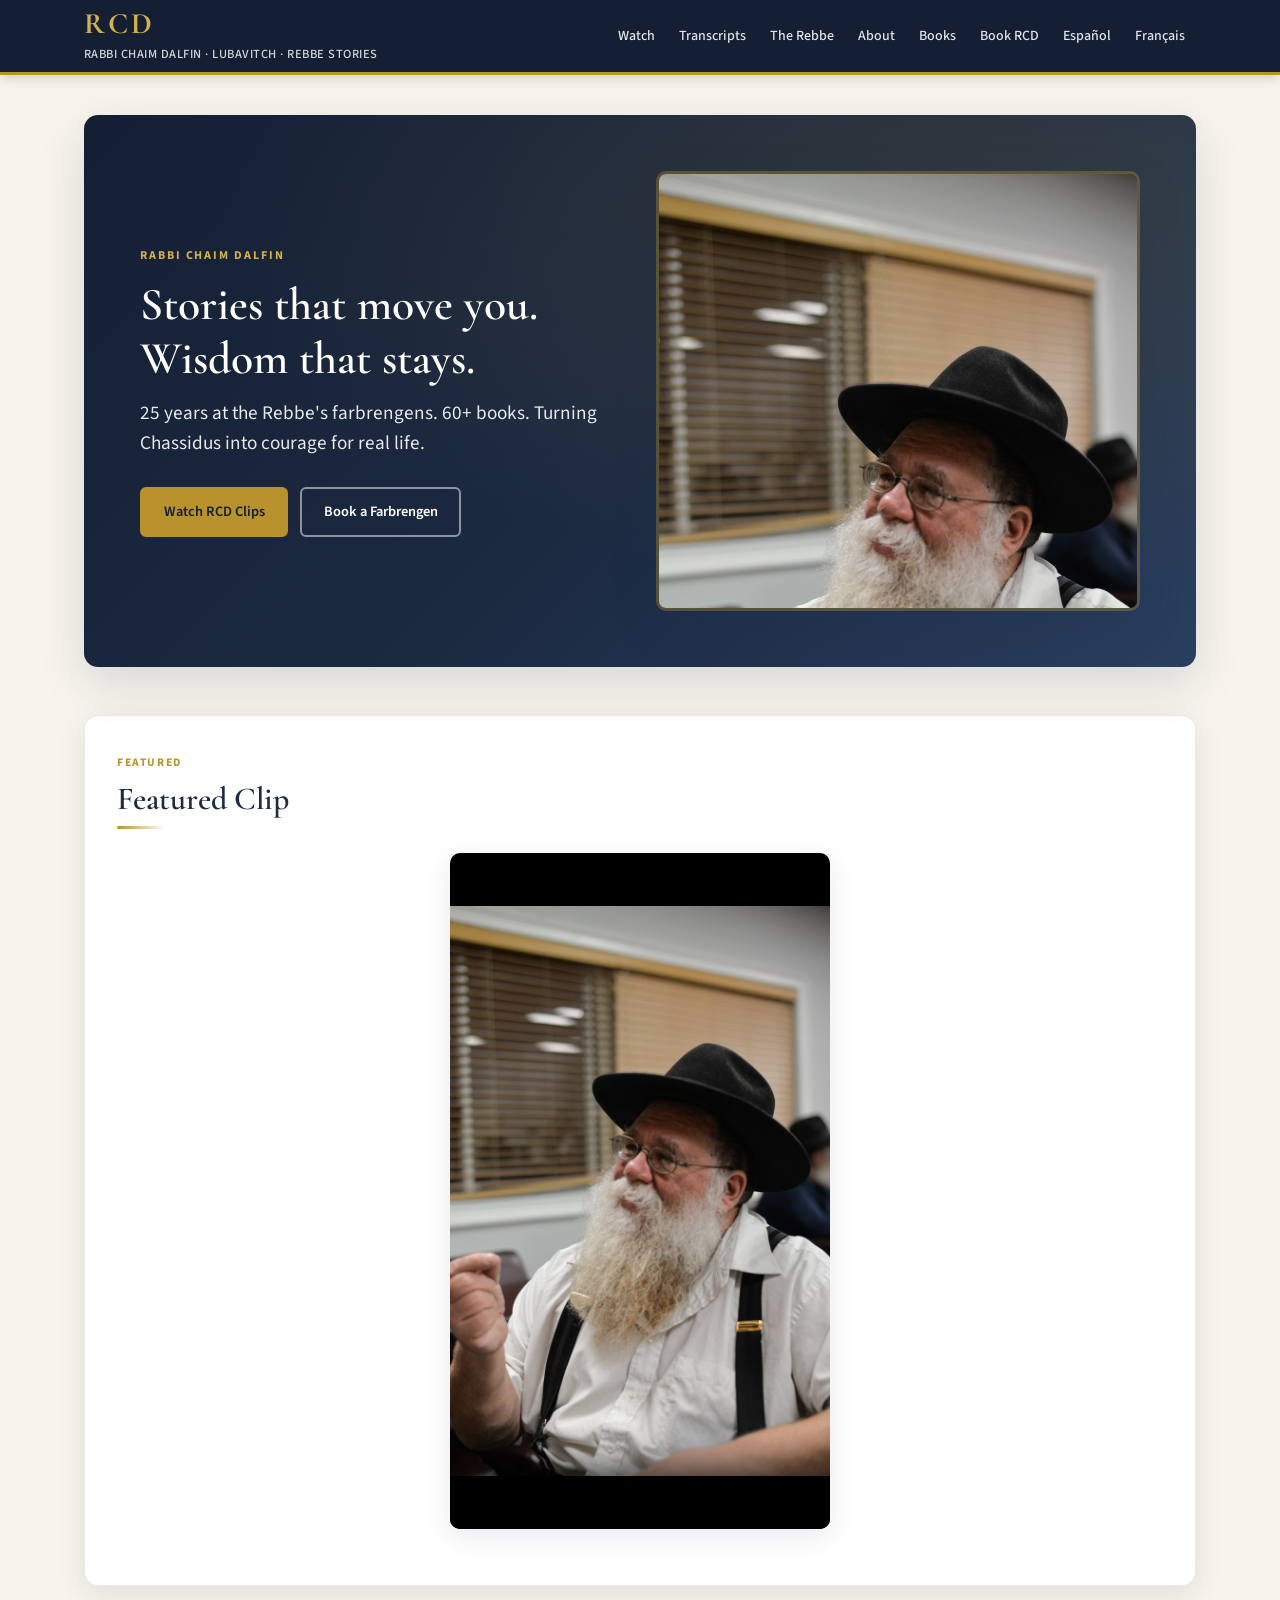
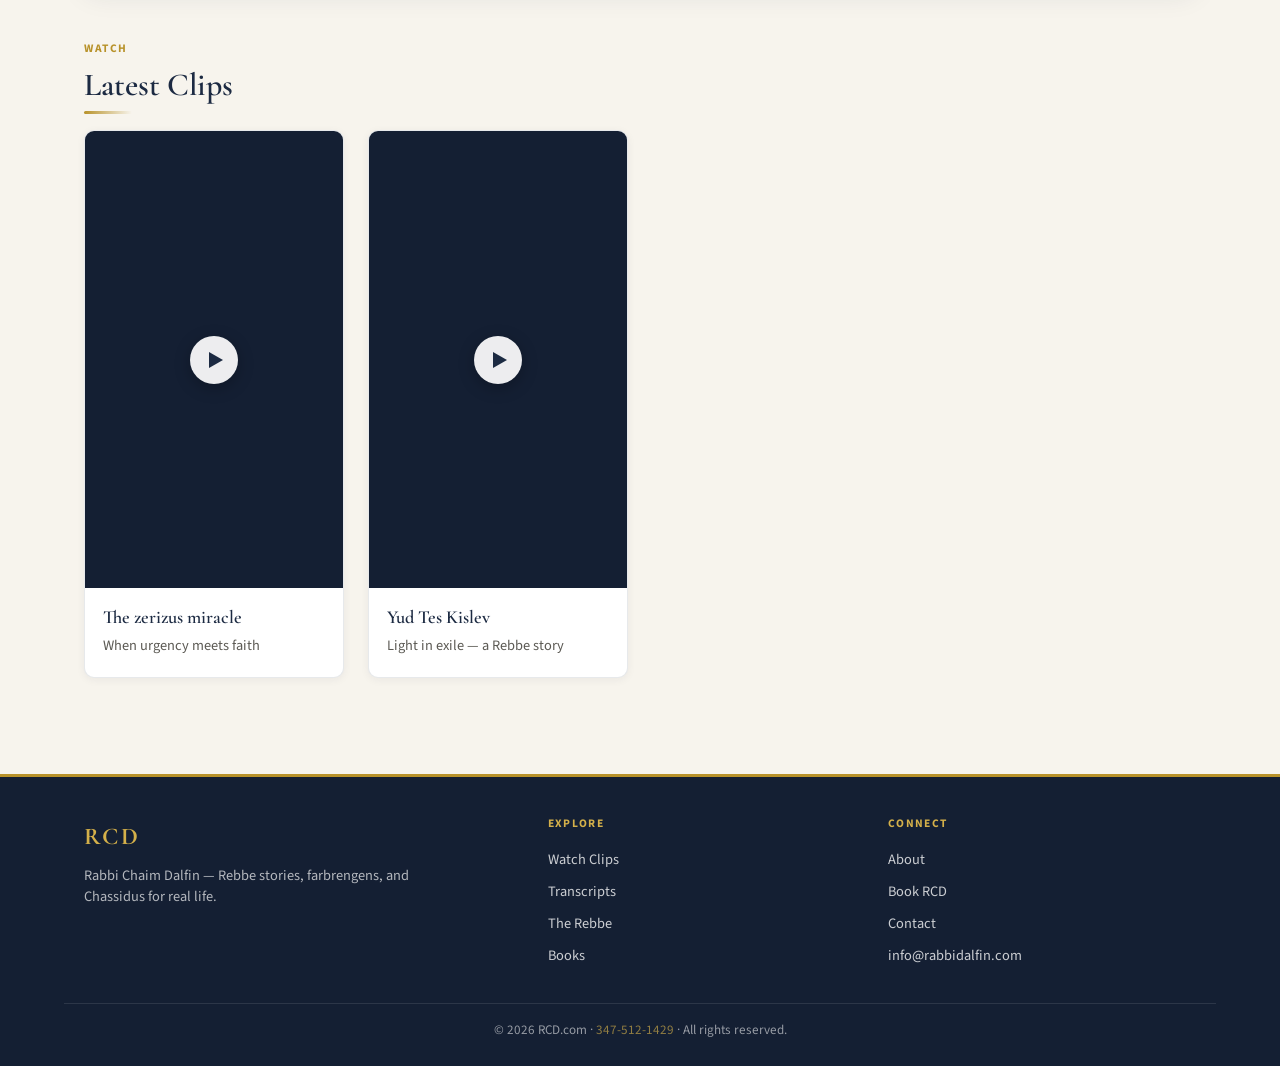
==== commit 59bb8183: "Fix homepage and watch page Phase 2 header/hero markup." ====
--- a/index.html
+++ b/index.html
@@ -5,14 +5,21 @@
   <meta name="viewport" content="width=device-width, initial-scale=1">
   <title>RCD | Rabbi Chaim Dalfin — Lubavitch · Rebbe Stories</title>
   <meta name="description" content="Rebbe stories and Chassidus by Rabbi Chaim Dalfin. Watch clips, explore books, book a farbrengen.">
+  <link rel="preconnect" href="https://fonts.googleapis.com">
+  <link rel="preconnect" href="https://fonts.gstatic.com" crossorigin>
   <link rel="stylesheet" href="/styles.css">
 </head>
 <body data-page="home">
   <header class="site-header">
-    <div class="wrap">
-      <a class="logo" href="/">RCD</a>
-      <p class="tagline">Rabbi Chaim Dalfin · Lubavitch · Rebbe Stories</p>
-      <nav>
+    <div class="wrap header-inner">
+      <div class="header-brand">
+        <a class="logo" href="/">RCD</a>
+        <p class="tagline">Rabbi Chaim Dalfin · Lubavitch · Rebbe Stories</p>
+      </div>
+      <button class="nav-toggle" type="button" aria-label="Toggle navigation" aria-expanded="false">
+        <span></span><span></span><span></span>
+      </button>
+      <nav class="site-nav">
         <a href="/watch.html">Watch</a>
         <a href="/transcripts.html">Transcripts</a>
         <a href="/rebbe.html">The Rebbe</a>
@@ -25,8 +32,9 @@
     </div>
   </header>
   <main class="wrap">
-    <section class="hero has-portrait">
-      <div>
+    <section class="page-hero home-hero has-portrait">
+      <div class="page-hero-inner">
+        <p class="hero-eyebrow">Rabbi Chaim Dalfin</p>
         <h1>Stories that move you. Wisdom that stays.</h1>
         <p class="lead">25 years at the Rebbe&apos;s farbrengens. 60+ books. Turning Chassidus into courage for real life.</p>
         <div class="cta-row">
@@ -37,10 +45,12 @@
       <img class="hero-portrait" data-hero-portrait src="" alt="Rabbi Chaim Dalfin">
     </section>
     <section>
+      <span class="section-label">Featured</span>
       <h2>Featured Clip</h2>
       <div data-featured-player></div>
     </section>
     <section>
+      <span class="section-label">Watch</span>
       <h2>Latest Clips</h2>
       <div class="clip-grid" data-clip-grid></div>
     </section>
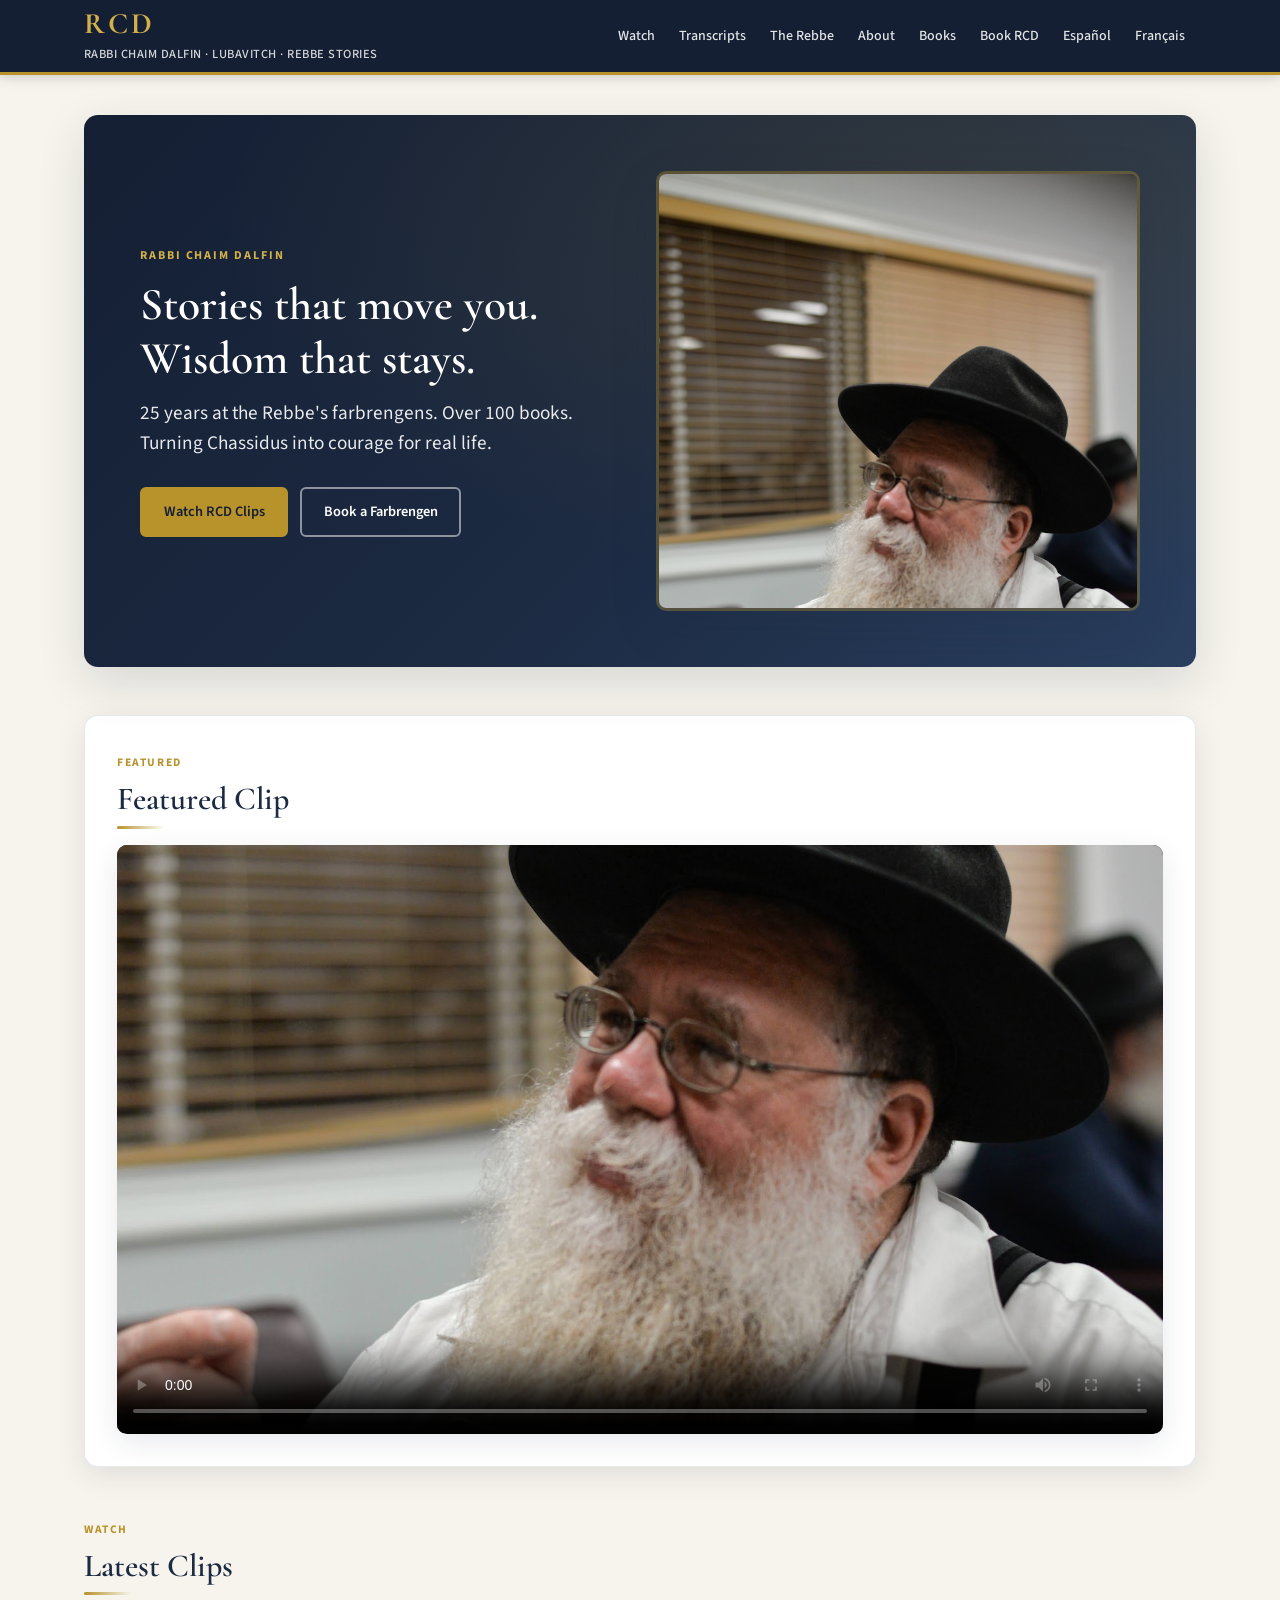
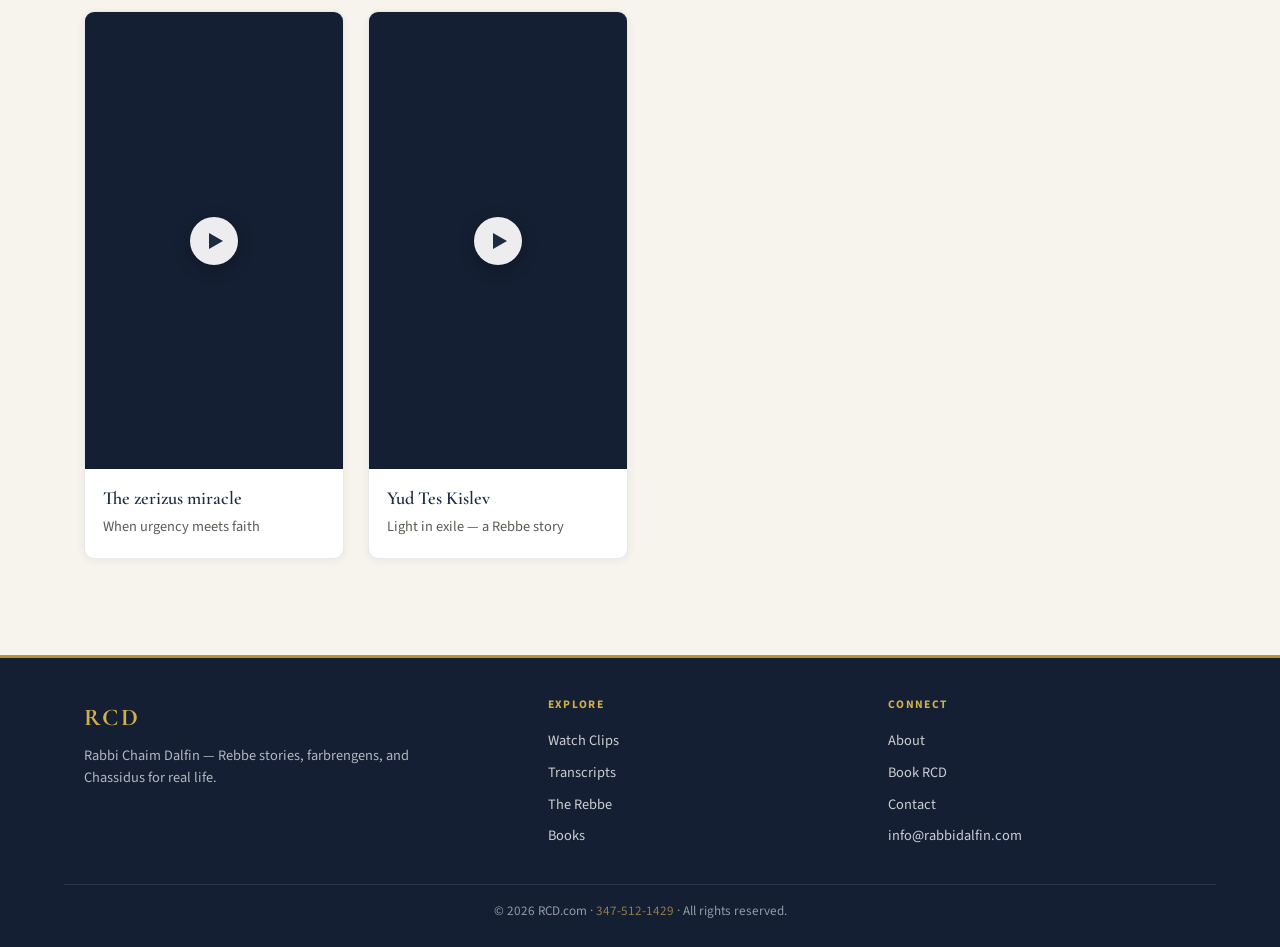
==== commit 71e829f6: "Update book count copy to over 100 books. Homepage and about page still said 60+; catalog now has 10" ====
--- a/index.html
+++ b/index.html
@@ -36,7 +36,7 @@
       <div class="page-hero-inner">
         <p class="hero-eyebrow">Rabbi Chaim Dalfin</p>
         <h1>Stories that move you. Wisdom that stays.</h1>
-        <p class="lead">25 years at the Rebbe&apos;s farbrengens. 60+ books. Turning Chassidus into courage for real life.</p>
+        <p class="lead">25 years at the Rebbe&apos;s farbrengens. Over 100 books. Turning Chassidus into courage for real life.</p>
         <div class="cta-row">
           <a class="btn primary" href="/watch.html">Watch RCD Clips</a>
           <a class="btn" href="/book.html">Book a Farbrengen</a>
--- a/styles.css
+++ b/styles.css
@@ -450,13 +450,9 @@
   inset: 0;
   width: 100%;
   height: 100%;
+  object-fit: cover;
+  object-position: center;
   border: 0;
-}
-
-.video-wrap.vertical {
-  aspect-ratio: 9 / 16;
-  max-width: 380px;
-  margin: 1.5rem auto;
 }
 
 .video-wrap video::cue {
@@ -515,6 +511,265 @@
 .book-card:hover { box-shadow: var(--shadow-md); }
 .book-card h3 { margin-top: 0; color: var(--navy); }
 .book-card p { margin: 0; font-size: 0.92rem; color: var(--muted); }
+
+/* ── Books shop ── */
+.books-layout {
+  display: grid;
+  gap: 2rem;
+  max-width: var(--wrap);
+}
+
+@media (min-width: 900px) {
+  .books-layout {
+    grid-template-columns: 15rem 1fr;
+    align-items: start;
+  }
+}
+
+.books-sidebar {
+  background: var(--card);
+  border: 1px solid var(--border);
+  border-radius: var(--radius-lg);
+  padding: 1.25rem;
+  box-shadow: var(--shadow-sm);
+}
+
+@media (min-width: 900px) {
+  .books-sidebar { position: sticky; top: 1rem; }
+}
+
+.books-filter-title {
+  font-family: var(--font-sans);
+  font-size: 0.72rem;
+  font-weight: 700;
+  letter-spacing: 0.12em;
+  text-transform: uppercase;
+  color: var(--gold);
+  margin: 0 0 0.85rem;
+}
+
+.books-chips {
+  display: flex;
+  flex-wrap: wrap;
+  gap: 0.45rem;
+  margin-bottom: 1.25rem;
+}
+
+.books-chip {
+  font-family: var(--font-sans);
+  font-size: 0.78rem;
+  padding: 0.35rem 0.7rem;
+  border-radius: 999px;
+  border: 1px solid var(--border);
+  background: var(--bg);
+  color: var(--navy);
+  cursor: pointer;
+  transition: background 0.15s, border-color 0.15s, color 0.15s;
+}
+
+.books-chip:hover,
+.books-chip.is-active {
+  background: var(--navy);
+  border-color: var(--navy);
+  color: #fff;
+}
+
+.books-toolbar-side { margin-bottom: 0.75rem; }
+
+.books-sort-label {
+  display: block;
+  font-family: var(--font-sans);
+  font-size: 0.72rem;
+  font-weight: 700;
+  letter-spacing: 0.1em;
+  text-transform: uppercase;
+  color: var(--muted);
+  margin-bottom: 0.35rem;
+}
+
+.books-sort,
+.books-search {
+  width: 100%;
+  font-family: var(--font-sans);
+  font-size: 0.9rem;
+  padding: 0.55rem 0.75rem;
+  border: 1px solid var(--border);
+  border-radius: 6px;
+  background: #fff;
+  color: var(--text);
+}
+
+.books-count {
+  margin: 0;
+  font-family: var(--font-sans);
+  font-size: 0.82rem;
+  color: var(--muted);
+}
+
+.books-toolbar-top { margin-bottom: 1.25rem; }
+
+.books-grid {
+  display: grid;
+  grid-template-columns: repeat(auto-fill, minmax(170px, 1fr));
+  gap: 1.35rem;
+}
+
+.book-shop-card {
+  display: flex;
+  flex-direction: column;
+  background: var(--card);
+  border-radius: var(--radius);
+  overflow: hidden;
+  border: 1px solid var(--border);
+  box-shadow: var(--shadow-sm);
+  text-decoration: none;
+  color: inherit;
+  transition: transform 0.2s, box-shadow 0.2s;
+}
+
+.book-shop-card:hover {
+  transform: translateY(-3px);
+  box-shadow: var(--shadow-md);
+}
+
+.book-cover {
+  position: relative;
+  aspect-ratio: 2 / 3;
+  background: var(--bg-warm);
+  overflow: hidden;
+}
+
+.book-cover img {
+  width: 100%;
+  height: 100%;
+  object-fit: cover;
+}
+
+.book-cover-placeholder {
+  width: 100%;
+  height: 100%;
+  background: linear-gradient(145deg, var(--navy-deep), var(--navy));
+}
+
+.book-badge {
+  position: absolute;
+  top: 0.5rem;
+  left: 0.5rem;
+  font-family: var(--font-sans);
+  font-size: 0.62rem;
+  font-weight: 700;
+  letter-spacing: 0.04em;
+  text-transform: uppercase;
+  padding: 0.25rem 0.45rem;
+  border-radius: 4px;
+  color: #fff;
+  line-height: 1.2;
+  max-width: calc(100% - 1rem);
+}
+
+.badge-new { background: #2d6a4f; }
+.badge-limited { background: #9a3412; }
+.badge-default { background: var(--navy); }
+
+.book-shop-body { padding: 0.85rem 0.9rem 1rem; flex: 1; }
+
+.book-shop-category {
+  margin: 0 0 0.25rem;
+  font-family: var(--font-sans);
+  font-size: 0.68rem;
+  font-weight: 600;
+  letter-spacing: 0.06em;
+  text-transform: uppercase;
+  color: var(--gold);
+}
+
+.book-shop-body h3 {
+  margin: 0 0 0.45rem;
+  font-size: 1rem;
+  line-height: 1.25;
+  color: var(--navy);
+}
+
+.book-shop-price {
+  margin: 0;
+  font-family: var(--font-sans);
+  font-size: 0.95rem;
+  font-weight: 700;
+  color: var(--navy-deep);
+}
+
+.books-empty {
+  text-align: center;
+  color: var(--muted);
+  padding: 2rem;
+}
+
+.product-breadcrumb {
+  font-family: var(--font-sans);
+  font-size: 0.85rem;
+  margin-bottom: 1.5rem;
+  color: var(--muted);
+}
+
+.product-breadcrumb a {
+  color: var(--navy);
+  font-weight: 600;
+  text-decoration: none;
+}
+
+.product-breadcrumb a:hover { color: var(--gold); }
+
+.product-detail {
+  display: grid;
+  gap: 2rem;
+  align-items: start;
+}
+
+@media (min-width: 768px) {
+  .product-detail { grid-template-columns: minmax(220px, 320px) 1fr; }
+}
+
+.product-cover-wrap { position: relative; }
+
+.product-cover {
+  width: 100%;
+  border-radius: var(--radius);
+  box-shadow: var(--shadow-lg);
+  border: 1px solid var(--border);
+}
+
+.product-badges {
+  position: absolute;
+  top: 0.75rem;
+  left: 0.75rem;
+  display: flex;
+  flex-wrap: wrap;
+  gap: 0.35rem;
+}
+
+.product-info h1 { margin: 0 0 0.5rem; }
+
+.product-format {
+  margin: 0 0 0.75rem;
+  font-family: var(--font-sans);
+  font-size: 0.75rem;
+  font-weight: 700;
+  letter-spacing: 0.12em;
+  color: var(--muted);
+}
+
+.product-price {
+  margin: 0 0 1.25rem;
+  font-family: var(--font-sans);
+  font-size: 1.35rem;
+  font-weight: 700;
+  color: var(--navy);
+}
+
+.product-desc-muted {
+  color: var(--muted);
+  margin: 0 0 1.25rem;
+}
 
 .contact-box {
   background: var(--card);
@@ -605,6 +860,36 @@
 }
 
 .transcript-loading { color: var(--muted); }
+
+.transcript-lang-switch {
+  display: flex;
+  flex-wrap: wrap;
+  gap: 0.5rem;
+  margin-bottom: 1.25rem;
+}
+
+.transcript-lang-btn {
+  display: inline-block;
+  padding: 0.35rem 0.85rem;
+  border: 1px solid var(--border);
+  border-radius: 999px;
+  font-size: 0.9rem;
+  font-weight: 600;
+  color: var(--navy);
+  background: var(--card);
+  text-decoration: none;
+}
+
+.transcript-lang-btn:hover {
+  border-color: var(--gold);
+  color: var(--gold);
+}
+
+.transcript-lang-btn.is-active {
+  background: var(--navy);
+  border-color: var(--navy);
+  color: #fff;
+}
 
 .site-footer {
   background: var(--navy-deep);
